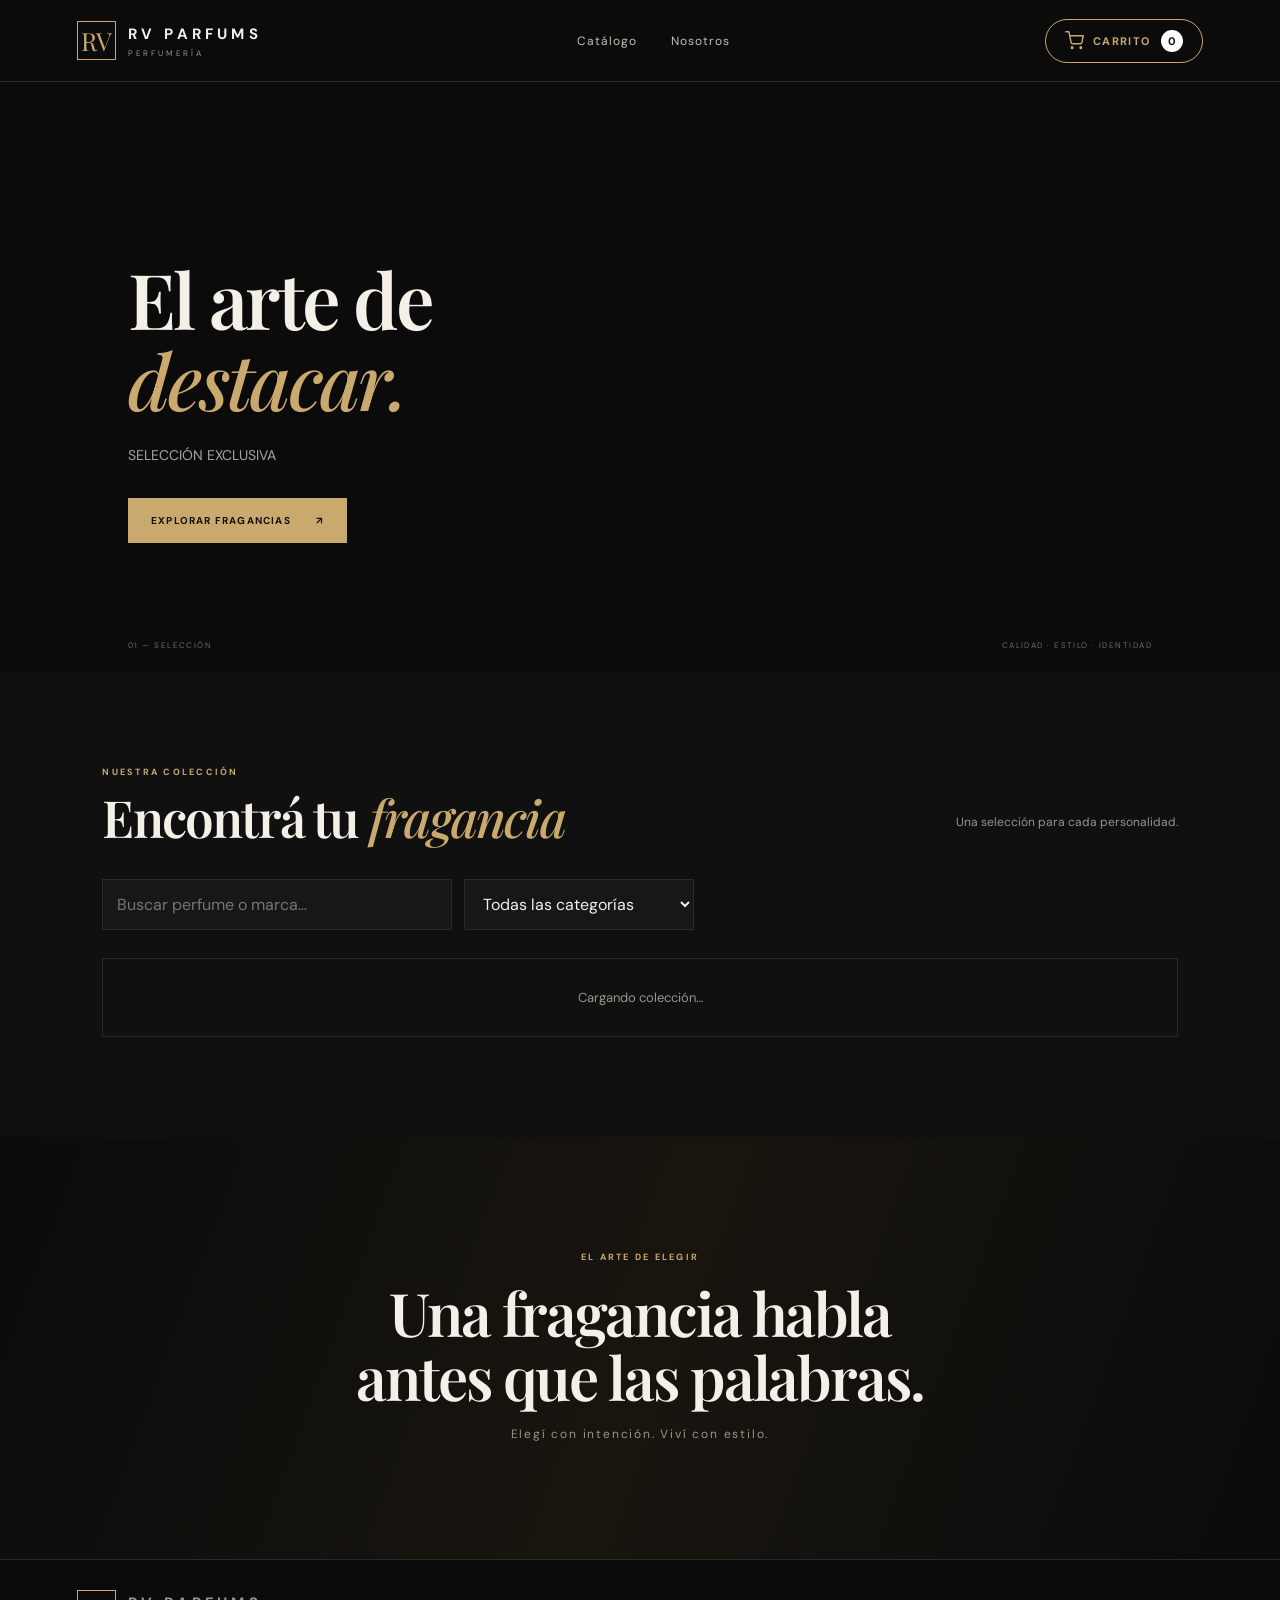
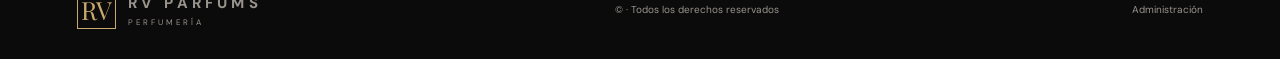
==== index.html @ d64dd85f "Update index.html" ====
<!doctype html>
<html lang="es">
<head>
  <meta charset="utf-8">
  <meta name="viewport" content="width=device-width, initial-scale=1">
  <meta name="theme-color" content="#0b0b0b">
  <meta name="description" content="RV Parfums: selección exclusiva de fragancias.">
  <title>RV Parfums — Perfumería</title>

  <link rel="preconnect" href="https://fonts.googleapis.com">
  <link rel="preconnect" href="https://fonts.gstatic.com" crossorigin>
  <link href="https://fonts.googleapis.com/css2?family=DM+Sans:wght@400;500;600;700&family=Playfair+Display:wght@500;600;700&display=swap" rel="stylesheet">
  <link rel="stylesheet" href="styles.css">

  <script src="https://cdn.jsdelivr.net/npm/@supabase/supabase-js@2"></script>
  <script src="config.js"></script>
  <script defer src="store.js"></script>
</head>

<body>
  <header class="site-header">
    <a class="brand" href="#">
      <span class="brand-mark">RV</span>
      <span><b>RV PARFUMS</b><small>PERFUMERÍA</small></span>
    </a>

    <nav>
      <a href="#catalogo">Catálogo</a>
      <a href="#nosotros">Nosotros</a>
    </nav>

    <button class="cart-trigger" id="open-cart" aria-label="Abrir carrito">
      <svg class="cart-icon" xmlns="http://www.w3.org/2000/svg" width="19" height="19" viewBox="0 0 24 24" fill="none" stroke="currentColor" stroke-width="1.8" stroke-linecap="round" stroke-linejoin="round" aria-hidden="true">
        <circle cx="9" cy="21" r="1"/>
        <circle cx="20" cy="21" r="1"/>
        <path d="M1 1h4l2.68 13.39a2 2 0 0 0 2 1.61h9.72a2 2 0 0 0 2-1.61L23 6H6"/>
      </svg>
      <span>CARRITO</span>
      <span id="cart-count">0</span>
    </button>
  </header>

  <main>
    <section class="hero">
      <div class="hero-copy">
        <h1>El arte de<br><em>destacar.</em></h1>
        <p class="hero-lead">SELECCIÓN EXCLUSIVA</p>
        <a class="button button-gold" href="#catalogo">
          EXPLORAR FRAGANCIAS <span>↗</span>
        </a>
      </div>
      <div class="hero-bottom">
        <span>01 — SELECCIÓN</span>
        <span>CALIDAD · ESTILO · IDENTIDAD</span>
      </div>
    </section>

    <section class="featured-section" id="destacados" hidden>
      <div class="featured-heading">
        <div>
          <p class="eyebrow">LA SELECCIÓN DE RV PARFUMS</p>
          <h2>Más <em>vendidos</em></h2>
        </div>
        <span class="featured-note">FRAGANCIAS DESTACADAS</span>
      </div>

      <div class="featured-carousel">
        <button class="featured-arrow featured-prev" id="featured-prev" type="button" aria-label="Productos anteriores">‹</button>
        <div class="featured-viewport">
          <div class="featured-track" id="featured-track"></div>
        </div>
        <button class="featured-arrow featured-next" id="featured-next" type="button" aria-label="Productos siguientes">›</button>
      </div>
      <div class="featured-dots" id="featured-dots"></div>
    </section>

    <section class="catalog-section" id="catalogo">
      <div class="section-heading">
        <div>
          <p class="eyebrow">NUESTRA COLECCIÓN</p>
          <h2>Encontrá tu <em>fragancia</em></h2>
        </div>
        <p class="muted">Una selección para cada personalidad.</p>
      </div>

      <div class="catalog-tools">
        <input id="search" type="search" placeholder="Buscar perfume o marca…" aria-label="Buscar productos">
        <select id="category-filter" aria-label="Filtrar por categoría">
          <option value="">Todas las categorías</option>
        </select>
      </div>

      <div id="product-grid" class="product-grid">
        <div class="loading">Cargando colección…</div>
      </div>
    </section>

    <section class="manifesto" id="nosotros">
      <p class="eyebrow">EL ARTE DE ELEGIR</p>
      <h2>Una fragancia habla<br>antes que las palabras.</h2>
      <p>Elegí con intención. Viví con estilo.</p>
    </section>
  </main>

  <footer class="footer">
    <a class="brand" href="#">
      <span class="brand-mark">RV</span>
      <span><b>RV PARFUMS</b><small>PERFUMERÍA</small></span>
    </a>
    <span>© <span id="year"></span> · Todos los derechos reservados</span>
    <a href="admin.html">Administración</a>
  </footer>

  <div class="overlay" id="product-overlay" aria-hidden="true"></div>

  <section class="product-modal" id="product-modal" role="dialog" aria-modal="true" aria-labelledby="modal-product-name" aria-hidden="true">
    <button type="button" class="icon-button product-modal-close" id="close-product-modal" aria-label="Cerrar producto">✕</button>

    <div class="product-modal-content">
      <div class="product-modal-image">
        <img id="modal-product-image" src="" alt="">
      </div>

      <div class="product-modal-info">
        <p class="eyebrow" id="modal-product-brand">RV PARFUMS</p>
        <h2 id="modal-product-name">Nombre del producto</h2>
        <p class="product-modal-description" id="modal-product-description"></p>
        <div id="modal-purchase-options"></div>

        <div class="product-modal-price">
          <span>Precio</span>
          <strong id="modal-product-price">Gs. 0</strong>
        </div>

        <div class="product-modal-quantity">
          <span>Cantidad</span>
          <div class="qty">
            <button type="button" id="modal-qty-minus" aria-label="Restar cantidad">−</button>
            <span id="modal-qty">1</span>
            <button type="button" id="modal-qty-plus" aria-label="Aumentar cantidad">+</button>
          </div>
        </div>

        <button type="button" class="button button-gold full" id="modal-add-to-cart">AGREGAR A MI CARRITO</button>
        <p class="form-message" id="modal-product-message"></p>
      </div>
    </div>
  </section>

  <div class="overlay" id="cart-overlay"></div>

  <aside class="cart-panel" id="cart-panel" aria-label="Carrito de compras">
    <div class="cart-head">
      <div>
        <p class="eyebrow">TU SELECCIÓN</p>
        <h3>Mi carrito</h3>
      </div>
      <button class="icon-button" id="close-cart" aria-label="Cerrar">✕</button>
    </div>

    <div id="cart-items" class="cart-items">
      <p class="muted">Tu carrito está vacío.</p>
    </div>

    <div class="cart-total">
      <span>Total</span>
      <strong id="cart-total">Gs. 0</strong>
    </div>

    <form id="checkout-form" class="checkout-form">
      <input name="customer" type="text" placeholder="Nombre completo" autocomplete="name" required>
      <textarea name="message" placeholder="Mensaje adicional (opcional)" rows="3"></textarea>
      <button class="button button-gold full" type="submit">FINALIZAR POR WHATSAPP ↗</button>
      <small class="muted">Completá tu nombre y enviá tu pedido por WhatsApp.</small>
    </form>
  </aside>

  <div class="toast" id="toast"></div>
</body>
</html>
---- styles.css ----
:root{--bg:#0b0b0b;--panel:#141414;--panel2:#1b1b1b;--gold:#c9a96e;--gold2:#e2c995;--text:#f4f0e8;--muted:#99958d;--line:#2b2925;--red:#c46a62}
*{box-sizing:border-box}
html{scroll-behavior:smooth}
body{margin:0;background:var(--bg);color:var(--text);font-family:"DM Sans",sans-serif}
a{color:inherit;text-decoration:none}
button,input,textarea,select{font:inherit}
button{cursor:pointer}

.site-header{height:82px;padding:0 clamp(20px,6vw,88px);display:flex;align-items:center;justify-content:space-between;border-bottom:1px solid var(--line);background:#0b0b0b;position:sticky;top:0;z-index:5}
.brand{display:flex;align-items:center;gap:12px}
.brand-mark{width:39px;height:39px;border:1px solid var(--gold);color:var(--gold);display:grid;place-items:center;font-family:"Playfair Display";font-size:25px}
.brand b{display:block;letter-spacing:.28em;font-size:15px}
.brand small{display:block;color:var(--muted);font-size:8px;letter-spacing:.35em;margin-top:4px}
.site-header nav{display:flex;gap:34px;color:#c5c0b6;font-size:12px;letter-spacing:.08em}
.site-header nav a:hover,.footer a:hover{color:var(--gold)}

/* CARRITO DORADO */
.cart-trigger{
  display:inline-flex;
  align-items:center;
  justify-content:center;
  gap:9px;
  border:1px solid var(--gold);
  background:transparent;
  color:var(--gold);
  padding:11px 15px;
  font-size:11px;
  font-weight:700;
  letter-spacing:.1em;
  transition:all .25s ease;
  white-space:nowrap;
}
.cart-trigger .cart-icon{
  color:var(--gold);
  flex-shrink:0;
}
.cart-trigger span{
  color:inherit;
  margin-left:0;
}
.cart-trigger #cart-count{
  background:var(--gold);
  color:#0b0b0b;
  border-radius:50%;
  min-width:21px;
  height:21px;
  display:inline-flex;
  align-items:center;
  justify-content:center;
  font-size:10px;
  font-weight:700;
  letter-spacing:0;
}
.cart-trigger:hover{
  background:var(--gold);
  color:#0b0b0b;
}
.cart-trigger:hover .cart-icon{
  color:#0b0b0b;
}
.cart-trigger:hover #cart-count{
  background:#0b0b0b;
  color:var(--gold);
}

.hero{min-height:590px;padding:70px clamp(20px,10vw,150px) 45px;display:grid;grid-template-columns:1fr 1fr;align-items:center;position:relative;overflow:hidden}
.hero-copy{z-index:1}
.eyebrow{font-size:9px;letter-spacing:.25em;color:var(--gold);font-weight:700}
.hero h1,.section-heading h2,.manifesto h2,.admin-title h1,.login-card h1{font:600 clamp(46px,6vw,78px)/1.06 "Playfair Display",serif;letter-spacing:-.035em;margin:22px 0}
.hero h1 em,.section-heading h2 em,.admin-title h1 em,.login-card h1 em{color:var(--gold);font-weight:500}
.hero-lead{color:#aaa69e;max-width:360px;line-height:1.8;font-size:14px;margin-bottom:30px}
.button{display:inline-flex;justify-content:center;align-items:center;gap:25px;padding:15px 22px;border:1px solid var(--gold);font-size:10px;font-weight:700;letter-spacing:.12em;transition:.2s}
.button-gold{background:var(--gold);color:#14110b}
.button-gold:hover{background:var(--gold2)}
.button-outline{background:transparent;color:var(--text);border-color:var(--line)}
.button-outline:hover{border-color:var(--gold)}
.hero-art{height:410px;position:relative;display:flex;align-items:center;justify-content:center}
.hero-art img{width:min(78%,390px);height:370px;object-fit:cover;filter:brightness(.75);position:relative;z-index:1}
.hero-orbit{position:absolute;width:390px;height:390px;border:1px solid #6b5737;border-radius:50%;opacity:.45}
.hero-caption{position:absolute;bottom:0;right:0;color:var(--muted);font-size:8px;letter-spacing:.2em}
.hero-bottom{position:absolute;bottom:22px;left:clamp(20px,10vw,150px);right:clamp(20px,10vw,150px);display:flex;justify-content:space-between;color:#6f6b64;font-size:8px;letter-spacing:.18em}

.catalog-section{padding:85px clamp(20px,8vw,115px) 100px;background:#101010}
.section-heading{display:flex;justify-content:space-between;align-items:end;margin-bottom:35px}
.section-heading h2{font-size:clamp(36px,4vw,52px);margin:12px 0 0}
.muted{color:var(--muted);font-size:12px;line-height:1.7}
.catalog-tools{display:flex;gap:12px;margin-bottom:28px}
.catalog-tools input{max-width:350px}
.catalog-tools select{max-width:230px}
.catalog-tools input,.catalog-tools select,.checkout-form input,.checkout-form textarea,.login-card input,.admin-card input:not([type=checkbox]),.admin-card textarea,.admin-card select{background:#171717;border:1px solid var(--line);color:var(--text);padding:13px 14px;outline:none;width:100%;border-radius:0}
.catalog-tools input:focus,.catalog-tools select:focus,input:focus,textarea:focus{border-color:var(--gold)}

.product-grid{display:grid;grid-template-columns:repeat(4,minmax(0,1fr));gap:20px}
.product-card{background:#151515;border:1px solid #24221e;transition:transform .25s,border-color .25s}
.product-card:hover{transform:translateY(-4px);border-color:#6e5938}
.product-image{height:255px;background:#1b1b1b;position:relative;overflow:hidden}
.product-image img{width:100%;height:100%;object-fit:cover;transition:transform .4s;filter:brightness(.82)}
.product-card:hover .product-image img{transform:scale(1.04)}
.sold-out{position:absolute;top:14px;left:14px;background:#0b0b0b;padding:7px 10px;font-size:8px;letter-spacing:.15em;color:var(--gold)}
.product-info{padding:18px}
.product-brand{font-size:8px;letter-spacing:.2em;color:var(--gold);text-transform:uppercase;margin:0 0 8px}
.product-info h3{font:500 20px "Playfair Display";margin:0 0 8px}
.product-desc{font-size:10px;color:var(--muted);line-height:1.6;min-height:32px}
.product-bottom{display:flex;align-items:center;justify-content:space-between;gap:8px;margin-top:18px}
.product-bottom strong{font-size:13px}
.add-button{background:transparent;color:var(--gold);border:1px solid #5b4b32;padding:9px 10px;font-size:8px;letter-spacing:.08em}
.add-button:disabled{opacity:.35;cursor:not-allowed}

.manifesto{text-align:center;padding:105px 20px;background:linear-gradient(110deg,#0b0b0b,#18150f,#0b0b0b)}
.manifesto h2{font-size:clamp(38px,5vw,60px);margin:18px 0}
.manifesto>p:last-child{color:var(--muted);font-size:12px;letter-spacing:.15em}
.footer{min-height:100px;padding:25px clamp(20px,6vw,88px);display:flex;align-items:center;justify-content:space-between;border-top:1px solid var(--line);color:var(--muted);font-size:10px}

.overlay{position:fixed;inset:0;background:#000a;z-index:8;opacity:0;pointer-events:none;transition:.25s}
.overlay.show{opacity:1;pointer-events:auto}
.cart-panel{position:fixed;z-index:9;right:0;top:0;height:100dvh;width:min(440px,100%);background:#111;transform:translateX(102%);transition:.3s;padding:25px;display:flex;flex-direction:column;border-left:1px solid var(--line)}
.cart-panel.open{transform:translateX(0)}
.cart-head{display:flex;justify-content:space-between;align-items:center;border-bottom:1px solid var(--line);padding-bottom:18px}
.cart-head h3{font:28px "Playfair Display";margin:5px 0}
.icon-button{background:none;border:0;color:var(--text);font-size:20px}
.cart-items{overflow:auto;flex:1;padding:15px 0}
.cart-line{display:grid;grid-template-columns:1fr auto auto;align-items:center;gap:12px;border-bottom:1px solid var(--line);padding:14px 0;font-size:11px}
.cart-line small{display:block;color:var(--muted);margin-top:5px}
.qty{display:flex;align-items:center;gap:9px}
.qty button{background:#222;border:1px solid var(--line);color:var(--gold);width:25px;height:25px}
.cart-total{display:flex;justify-content:space-between;border-top:1px solid var(--line);padding:18px 0;font-size:13px}
.cart-total strong{color:var(--gold)}
.checkout-form{display:grid;gap:9px}
.checkout-form input,.checkout-form textarea{font-size:11px}
.checkout-form textarea{min-height:55px;resize:vertical}
.full{width:100%}
.checkout-form small{font-size:9px}
.toast{position:fixed;bottom:22px;left:50%;transform:translate(-50%,20px);background:var(--gold);color:#15120d;padding:12px 18px;font-size:11px;opacity:0;pointer-events:none;transition:.25s;z-index:20}
.toast.show{opacity:1;transform:translate(-50%,0)}
.notice,.loading{grid-column:1/-1;padding:30px;border:1px solid var(--line);color:var(--muted);font-size:13px;text-align:center}

.admin-wrap{max-width:1250px;margin:auto;padding:55px 24px 100px}
.login-card{max-width:420px;margin:65px auto;padding:35px;border:1px solid var(--line);background:var(--panel)}
.login-card h1,.admin-title h1{font-size:42px;margin:12px 0}
.login-card form{display:grid;gap:12px;margin-top:25px}
.login-card input{margin-bottom:4px}
.admin-title{display:flex;justify-content:space-between;align-items:center;margin-bottom:28px}
.stats-grid{display:grid;grid-template-columns:repeat(3,1fr);gap:14px;margin-bottom:20px}
.stat-card,.admin-card{background:var(--panel);border:1px solid var(--line);padding:22px}
.stat-card span{display:block;color:var(--muted);font-size:11px}
.stat-card strong{display:block;font:34px "Playfair Display";color:var(--gold);margin-top:9px}
.admin-columns{display:grid;grid-template-columns:minmax(290px,380px) 1fr;gap:18px;align-items:start}
.admin-card{min-width:0}
.card-title{display:flex;justify-content:space-between;align-items:center;border-bottom:1px solid var(--line);padding-bottom:14px;margin-bottom:18px}
.card-title h2{font:24px "Playfair Display";margin:0}
.admin-card form{display:grid;gap:13px}
.admin-card label{display:grid;gap:7px;color:#c7c1b5;font-size:10px;letter-spacing:.05em}
.admin-card input,.admin-card textarea{font-size:12px}
.admin-card textarea{min-height:72px;resize:vertical}
.form-row{display:grid;grid-template-columns:1fr 1fr;gap:10px}
.check-label{display:flex!important;align-items:center;grid-template-columns:auto 1fr!important}
.check-label input{width:auto!important}
.form-message{font-size:11px;color:var(--gold);min-height:15px}
.table-wrap{overflow:auto}
table{width:100%;border-collapse:collapse;font-size:11px;text-align:left}
th{font-size:9px;color:var(--gold);letter-spacing:.12em;font-weight:600}
td,th{padding:12px 10px;border-bottom:1px solid var(--line);vertical-align:middle}
td small{display:block;color:var(--muted);margin-top:4px}
.stock-input{width:65px!important;padding:7px!important}
.text-button{background:none;border:0;color:var(--gold);font-size:10px;padding:5px}
.text-button.danger{color:var(--red)}
.status{font-size:9px;color:var(--muted);border:1px solid var(--line);padding:5px 7px;white-space:nowrap}
.status.active{color:var(--gold);border-color:#6b5737}
.orders-card{margin-top:18px}
.orders-card select{background:#171717;color:var(--text);border:1px solid var(--line);padding:7px;font-size:10px}
.admin-body .site-header>a:last-child{font-size:11px;color:var(--gold)}
[hidden]{display:none!important}

/* TARJETAS DEL CATÁLOGO */
.product-card{cursor:pointer;overflow:hidden}
.product-card-image{height:255px;background:#1b1b1b;position:relative;overflow:hidden}
.product-card-image img{width:100%;height:100%;object-fit:cover;transition:transform .4s;filter:brightness(.85)}
.product-card:hover .product-card-image img{transform:scale(1.05)}
.product-card-info{padding:18px}
.product-card-info h3{font:500 20px "Playfair Display",serif;margin:0 0 9px}
.product-card-info .product-description{color:var(--muted);font-size:11px;line-height:1.6;min-height:32px}
.product-card-info .product-price{display:block;color:var(--gold);font-size:14px;margin-top:16px}
.product-view-link{display:block;color:var(--gold2);font-size:9px;letter-spacing:.12em;margin-top:14px;text-transform:uppercase}
.stock-badge{position:absolute;top:12px;left:12px;background:#0b0b0b;border:1px solid var(--gold);color:var(--gold);padding:7px 10px;font-size:9px;letter-spacing:.12em;text-transform:uppercase}

/* VENTANA EMERGENTE */
.product-modal{position:fixed;z-index:10;top:50%;left:50%;width:min(900px,calc(100% - 36px));max-height:88dvh;overflow-y:auto;background:#121212;border:1px solid #51432d;padding:35px;opacity:0;visibility:hidden;pointer-events:none;transform:translate(-50%,-46%);transition:opacity .25s,transform .25s,visibility .25s}
.product-modal.open{opacity:1;visibility:visible;pointer-events:auto;transform:translate(-50%,-50%)}
.product-modal-close{position:absolute;top:15px;right:18px;z-index:2;color:var(--gold);font-size:25px;width:35px;height:35px}
.product-modal-content{display:grid;grid-template-columns:1fr 1fr;gap:38px;align-items:center}
.product-modal-image{background:#1b1b1b;min-height:390px;display:flex;align-items:center;justify-content:center;overflow:hidden}
.product-modal-image img{width:100%;height:390px;object-fit:contain;display:block}
.product-modal-info{padding:15px 0}
.product-modal-info h2{font:500 clamp(28px,4vw,40px)/1.15 "Playfair Display",serif;margin:12px 0;color:var(--text)}
.product-modal-description{color:var(--muted);font-size:12px;line-height:1.8;margin:15px 0 25px}

/* OPCIONES DE 5 ML Y 10 ML */
.modal-options-title{color:var(--gold);font-size:9px;font-weight:700;letter-spacing:.18em;margin:0 0 12px}
.modal-size-options{display:grid;grid-template-columns:1fr 1fr;gap:10px}
.modal-size-option{background:#191919;color:var(--text);border:1px solid #39342b;padding:14px 12px;display:flex;flex-direction:column;align-items:flex-start;gap:8px;transition:.2s}
.modal-size-option span{font-size:12px}
.modal-size-option strong{color:var(--gold);font-size:13px}
.modal-size-option:hover,.modal-size-option.selected{border-color:var(--gold);background:#242017}

/* PRECIO Y CANTIDAD */
.product-modal-price{display:flex;justify-content:space-between;align-items:center;border-top:1px solid var(--line);border-bottom:1px solid var(--line);padding:17px 0;margin:22px 0}
.product-modal-price span{color:var(--muted);font-size:11px}
.product-modal-price strong{color:var(--gold);font:24px "Playfair Display",serif}
.product-modal-quantity{display:flex;justify-content:space-between;align-items:center;margin-bottom:22px}
.product-modal-quantity>span{color:var(--muted);font-size:11px}
.product-modal-quantity .qty{gap:15px}
.product-modal-quantity .qty button{width:32px;height:32px;font-size:16px}
.product-modal-quantity .qty span{min-width:15px;text-align:center;font-size:13px}
.product-modal-info .button:disabled{opacity:.4;cursor:not-allowed}
.product-modal-info .form-message{color:var(--gold);font-size:11px;margin-top:12px;min-height:15px}

/* ELEMENTOS DEL CARRITO */
.cart-item{display:grid;grid-template-columns:1fr auto;gap:12px;border-bottom:1px solid var(--line);padding:16px 0;font-size:11px}
.cart-item-info{display:flex;flex-direction:column;gap:6px}
.cart-item-info strong:first-child{color:var(--text);font-size:12px}
.cart-item-info span{color:var(--muted);font-size:10px}
.cart-item-info strong:last-child{color:var(--gold)}
.cart-item .qty{align-self:center}
.cart-remove{grid-column:1/-1;justify-self:start;background:none;border:0;color:var(--red);font-size:10px;padding:4px 0}

body.modal-open{overflow:hidden}

/* ADAPTACIÓN PARA TABLET */
@media(max-width:950px){
  .product-grid{grid-template-columns:repeat(3,1fr)}
  .admin-columns{grid-template-columns:1fr}
  .hero{padding-left:7vw;padding-right:7vw}
  .hero-bottom{left:7vw;right:7vw}
}

/* ADAPTACIÓN PARA MÓVILES */
@media(max-width:650px){
  .site-header{height:68px;padding:0 12px}
  .site-header nav{display:none}
  .cart-trigger{padding:9px 10px;gap:6px;font-size:10px}
  .cart-trigger .cart-icon{width:17px;height:17px}
  .cart-trigger #cart-count{min-width:19px;height:19px;font-size:9px}

  .hero{display:block;padding:65px 24px 65px;min-height:0}
  .hero h1{font-size:58px}
  .hero-art{height:290px;margin-top:28px}
  .hero-art img{height:260px;width:72%}
  .hero-orbit{width:270px;height:270px}
  .hero-bottom{display:none}

  .catalog-section{padding:65px 18px}
  .section-heading{display:block}
  .section-heading>.muted{margin-top:10px}
  .catalog-tools{flex-direction:column}
  .catalog-tools input,.catalog-tools select{max-width:none}
  .product-grid{grid-template-columns:repeat(2,minmax(0,1fr));gap:10px}
  .product-image{height:190px}
  .product-info{padding:12px}
  .product-info h3{font-size:17px}
  .product-bottom{align-items:flex-start;flex-direction:column}
  .add-button{width:100%}

  .footer{flex-wrap:wrap;gap:18px}
  .stats-grid{grid-template-columns:1fr 1fr}
  .stats-grid .stat-card:last-child{grid-column:1/-1}
  .admin-wrap{padding:30px 14px 70px}
  .admin-title{align-items:flex-start;gap:12px;flex-direction:column}
  .login-card{margin:30px auto;padding:24px}
  .stat-card,.admin-card{padding:15px}
  .card-title h2{font-size:20px}

  .product-card-image{height:190px}
  .product-card-info{padding:12px}
  .product-card-info h3{font-size:17px}
  .product-card-info .product-description{font-size:10px}

  .product-modal{width:calc(100% - 22px);max-height:91dvh;padding:22px 17px}
  .product-modal-content{grid-template-columns:1fr;gap:18px}
  .product-modal-image{min-height:220px;max-height:260px}
  .product-modal-image img{height:250px}
  .product-modal-info{padding:0 2px 8px}
  .product-modal-info h2{font-size:29px;padding-right:20px}
  .product-modal-description{margin:10px 0 20px}
  .product-modal-price{margin:17px 0}
  .product-modal-price strong{font-size:21px}
  .product-modal-close{top:9px;right:9px}
  .modal-size-option{padding:12px 10px}
}

/* ==========================================
   RV PARFUMS - CARRITO OVALADO Y CONTADOR BLANCO
========================================== */

.cart-trigger {
  display: inline-flex;
  align-items: center;
  justify-content: center;
  gap: 9px;

  padding: 10px 19px;
  border: 1px solid var(--gold);
  border-radius: 50px;

  background: transparent;
  color: var(--gold);

  font-size: 11px;
  font-weight: 700;
  letter-spacing: .12em;

  transition: all .25s ease;
}

.cart-trigger .cart-icon {
  width: 19px;
  height: 19px;
  color: var(--gold);
  flex-shrink: 0;
}

/* CÍRCULO BLANCO DE CANTIDAD */
.cart-trigger #cart-count {
  display: inline-flex;
  align-items: center;
  justify-content: center;

  width: 22px;
  height: 22px;
  min-width: 22px;

  margin-left: 2px;

  border-radius: 50%;
  background: #ffffff;
  color: #111111;

  font-size: 11px;
  font-weight: 700;
  letter-spacing: 0;

  border: none;
}

/* EFECTO AL PASAR EL DEDO O RATÓN */
.cart-trigger:hover {
  background: var(--gold);
  color: #0b0b0b;
}

.cart-trigger:hover .cart-icon {
  color: #0b0b0b;
}

.cart-trigger:hover #cart-count {
  background: #ffffff;
  color: #111111;
}

/* AJUSTE PARA TELÉFONOS */
@media (max-width: 650px) {
  .cart-trigger {
    padding: 8px 13px;
    gap: 7px;
    border-radius: 50px;
  }

  .cart-trigger .cart-icon {
    width: 17px;
    height: 17px;
  }

  .cart-trigger #cart-count {
    width: 21px;
    height: 21px;
    min-width: 21px;
    font-size: 10px;
  }
}
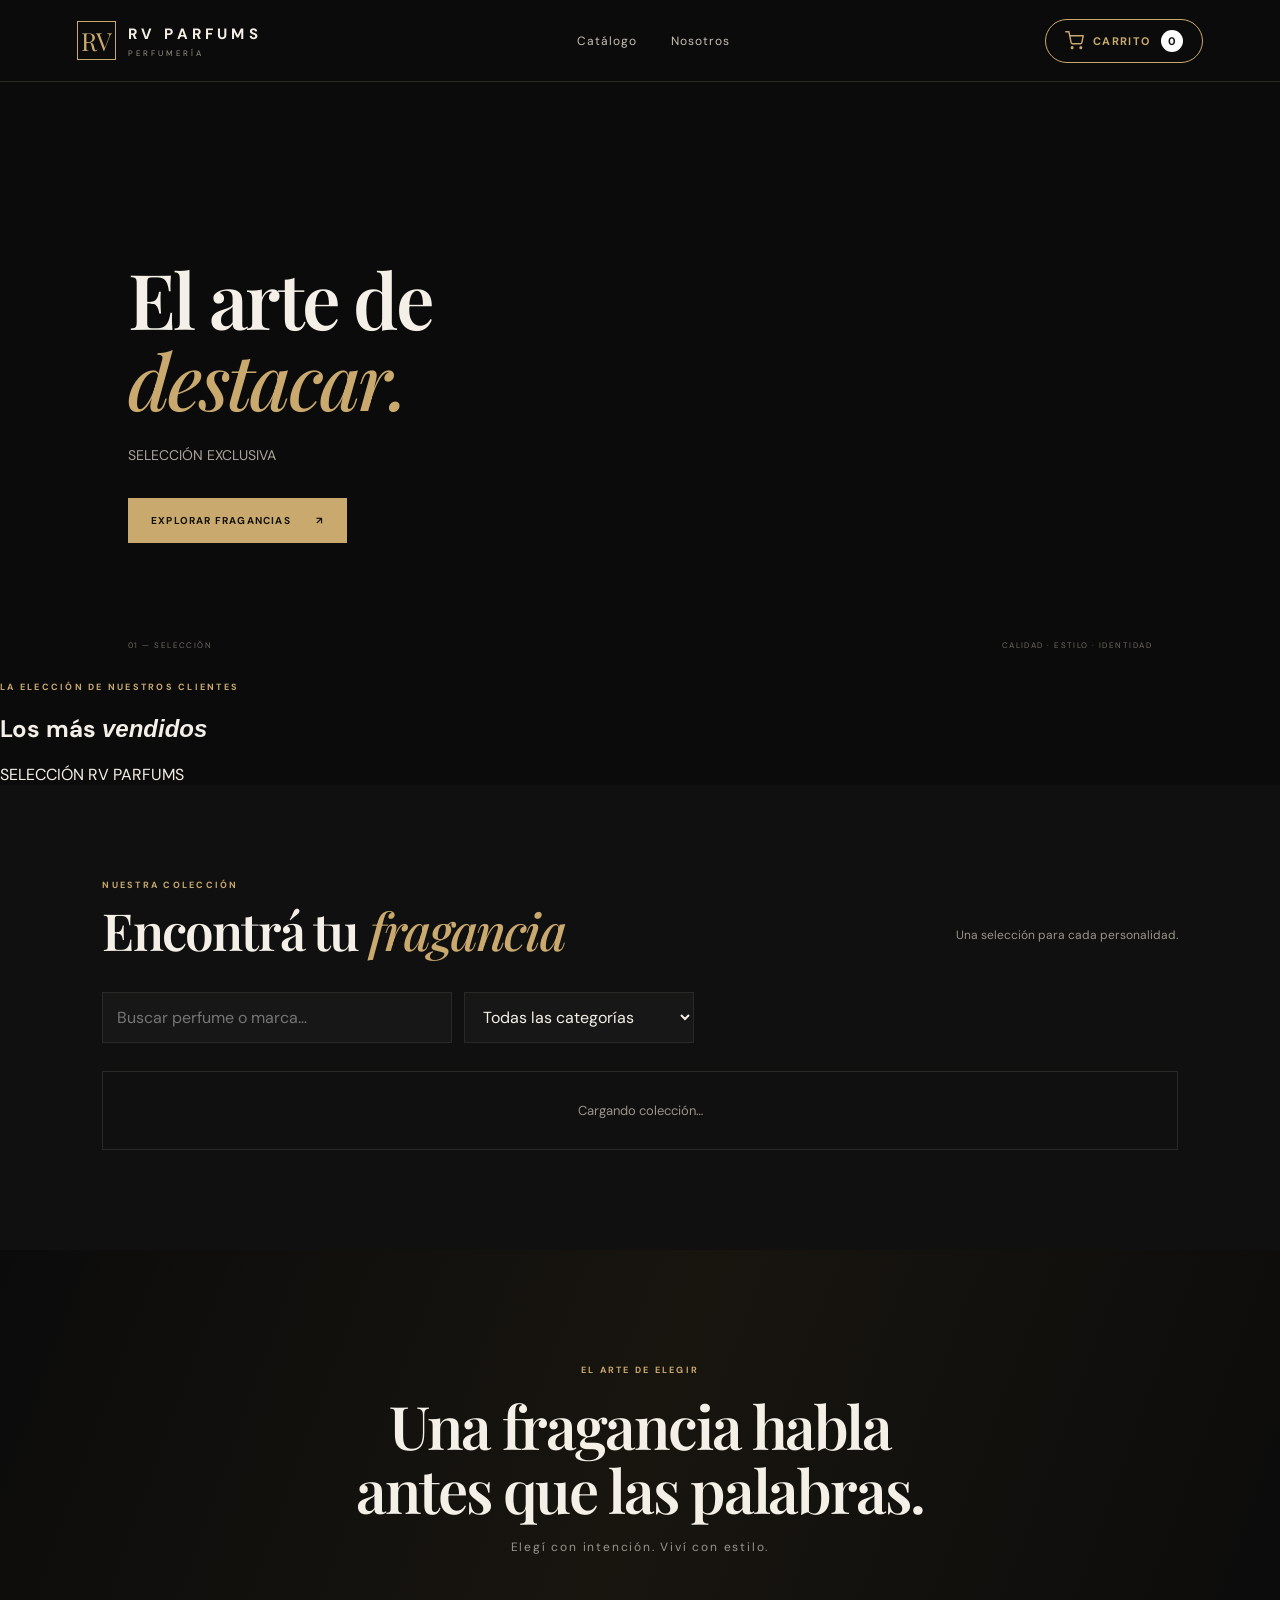
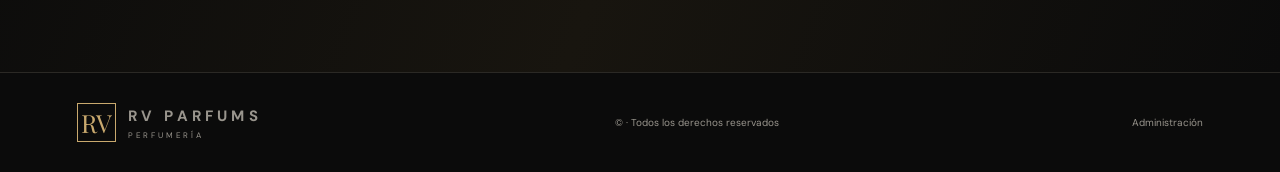
==== commit 61a4dc44: "Update index.html" ====
--- a/index.html
+++ b/index.html
@@ -7,29 +7,24 @@
   <meta name="theme-color" content="#0b0b0b">
   <meta name="description" content="RV Parfums: selección exclusiva de fragancias.">
   <title>RV Parfums — Perfumería</title>
-
   <link rel="preconnect" href="https://fonts.googleapis.com">
   <link rel="preconnect" href="https://fonts.gstatic.com" crossorigin>
   <link href="https://fonts.googleapis.com/css2?family=DM+Sans:wght@400;500;600;700&family=Playfair+Display:wght@500;600;700&display=swap" rel="stylesheet">
   <link rel="stylesheet" href="styles.css">
-
   <script src="https://cdn.jsdelivr.net/npm/@supabase/supabase-js@2"></script>
   <script src="config.js"></script>
   <script defer src="store.js"></script>
 </head>
-
 <body>
   <header class="site-header">
     <a class="brand" href="#">
       <span class="brand-mark">RV</span>
       <span><b>RV PARFUMS</b><small>PERFUMERÍA</small></span>
     </a>
-
     <nav>
       <a href="#catalogo">Catálogo</a>
       <a href="#nosotros">Nosotros</a>
     </nav>
-
     <button class="cart-trigger" id="open-cart" aria-label="Abrir carrito">
       <svg class="cart-icon" xmlns="http://www.w3.org/2000/svg" width="19" height="19" viewBox="0 0 24 24" fill="none" stroke="currentColor" stroke-width="1.8" stroke-linecap="round" stroke-linejoin="round" aria-hidden="true">
         <circle cx="9" cy="21" r="1"/>
@@ -56,21 +51,67 @@
       </div>
     </section>
 
+    <!-- NUEVA SECCIÓN: LOS MÁS VENDIDOS -->
+    <section class="bestsellers-section" id="los-mas-vendidos">
+
+      <div class="bestsellers-heading">
+        <div>
+          <p class="eyebrow">LA ELECCIÓN DE NUESTROS CLIENTES</p>
+          <h2>Los más <em>vendidos</em></h2>
+        </div>
+
+        <span class="bestsellers-note">SELECCIÓN RV PARFUMS</span>
+      </div>
+
+      <div class="bestsellers-carousel">
+
+        <div
+          class="bestsellers-viewport"
+          id="bestsellers-viewport"
+        >
+          <div
+            class="bestsellers-track"
+            id="bestsellers-track"
+          >
+
+            <!-- Los seis espacios serán cargados desde Supabase -->
+
+            <div class="bestseller-card is-empty"></div>
+            <div class="bestseller-card is-empty"></div>
+            <div class="bestseller-card is-empty"></div>
+            <div class="bestseller-card is-empty"></div>
+            <div class="bestseller-card is-empty"></div>
+            <div class="bestseller-card is-empty"></div>
+
+          </div>
+        </div>
+
+      </div>
+
+      <div
+        class="bestsellers-dots"
+        id="bestsellers-dots"
+        aria-hidden="true"
+      ></div>
+
+    </section>
+    <!-- FIN DE LOS MÁS VENDIDOS -->
+
     <section class="featured-section" id="destacados" hidden>
       <div class="featured-heading">
         <div>
           <p class="eyebrow">LA SELECCIÓN DE RV PARFUMS</p>
-          <h2>Más <em>vendidos</em></h2>
-        </div>
-        <span class="featured-note">FRAGANCIAS DESTACADAS</span>
+          <h2>Nuestras <em>destacadas</em></h2>
+        </div>
+        <span class="featured-note">SELECCIÓN EXCLUSIVA</span>
       </div>
 
       <div class="featured-carousel">
-        <button class="featured-arrow featured-prev" id="featured-prev" type="button" aria-label="Productos anteriores">‹</button>
-        <div class="featured-viewport">
+        <button class="featured-arrow" id="featured-prev" type="button" aria-label="Productos anteriores">‹</button>
+        <div class="featured-viewport" id="featured-viewport">
           <div class="featured-track" id="featured-track"></div>
         </div>
-        <button class="featured-arrow featured-next" id="featured-next" type="button" aria-label="Productos siguientes">›</button>
+        <button class="featured-arrow" id="featured-next" type="button" aria-label="Productos siguientes">›</button>
       </div>
       <div class="featured-dots" id="featured-dots"></div>
     </section>
@@ -116,23 +157,19 @@
 
   <section class="product-modal" id="product-modal" role="dialog" aria-modal="true" aria-labelledby="modal-product-name" aria-hidden="true">
     <button type="button" class="icon-button product-modal-close" id="close-product-modal" aria-label="Cerrar producto">✕</button>
-
     <div class="product-modal-content">
       <div class="product-modal-image">
         <img id="modal-product-image" src="" alt="">
       </div>
-
       <div class="product-modal-info">
         <p class="eyebrow" id="modal-product-brand">RV PARFUMS</p>
         <h2 id="modal-product-name">Nombre del producto</h2>
         <p class="product-modal-description" id="modal-product-description"></p>
         <div id="modal-purchase-options"></div>
-
         <div class="product-modal-price">
           <span>Precio</span>
           <strong id="modal-product-price">Gs. 0</strong>
         </div>
-
         <div class="product-modal-quantity">
           <span>Cantidad</span>
           <div class="qty">
@@ -141,7 +178,6 @@
             <button type="button" id="modal-qty-plus" aria-label="Aumentar cantidad">+</button>
           </div>
         </div>
-
         <button type="button" class="button button-gold full" id="modal-add-to-cart">AGREGAR A MI CARRITO</button>
         <p class="form-message" id="modal-product-message"></p>
       </div>
--- a/styles.css
+++ b/styles.css
@@ -1,4 +1,3 @@
-
 :root{--bg:#0b0b0b;--panel:#141414;--panel2:#1b1b1b;--gold:#c9a96e;--gold2:#e2c995;--text:#f4f0e8;--muted:#99958d;--line:#2b2925;--red:#c46a62}
 *{box-sizing:border-box}
 html{scroll-behavior:smooth}
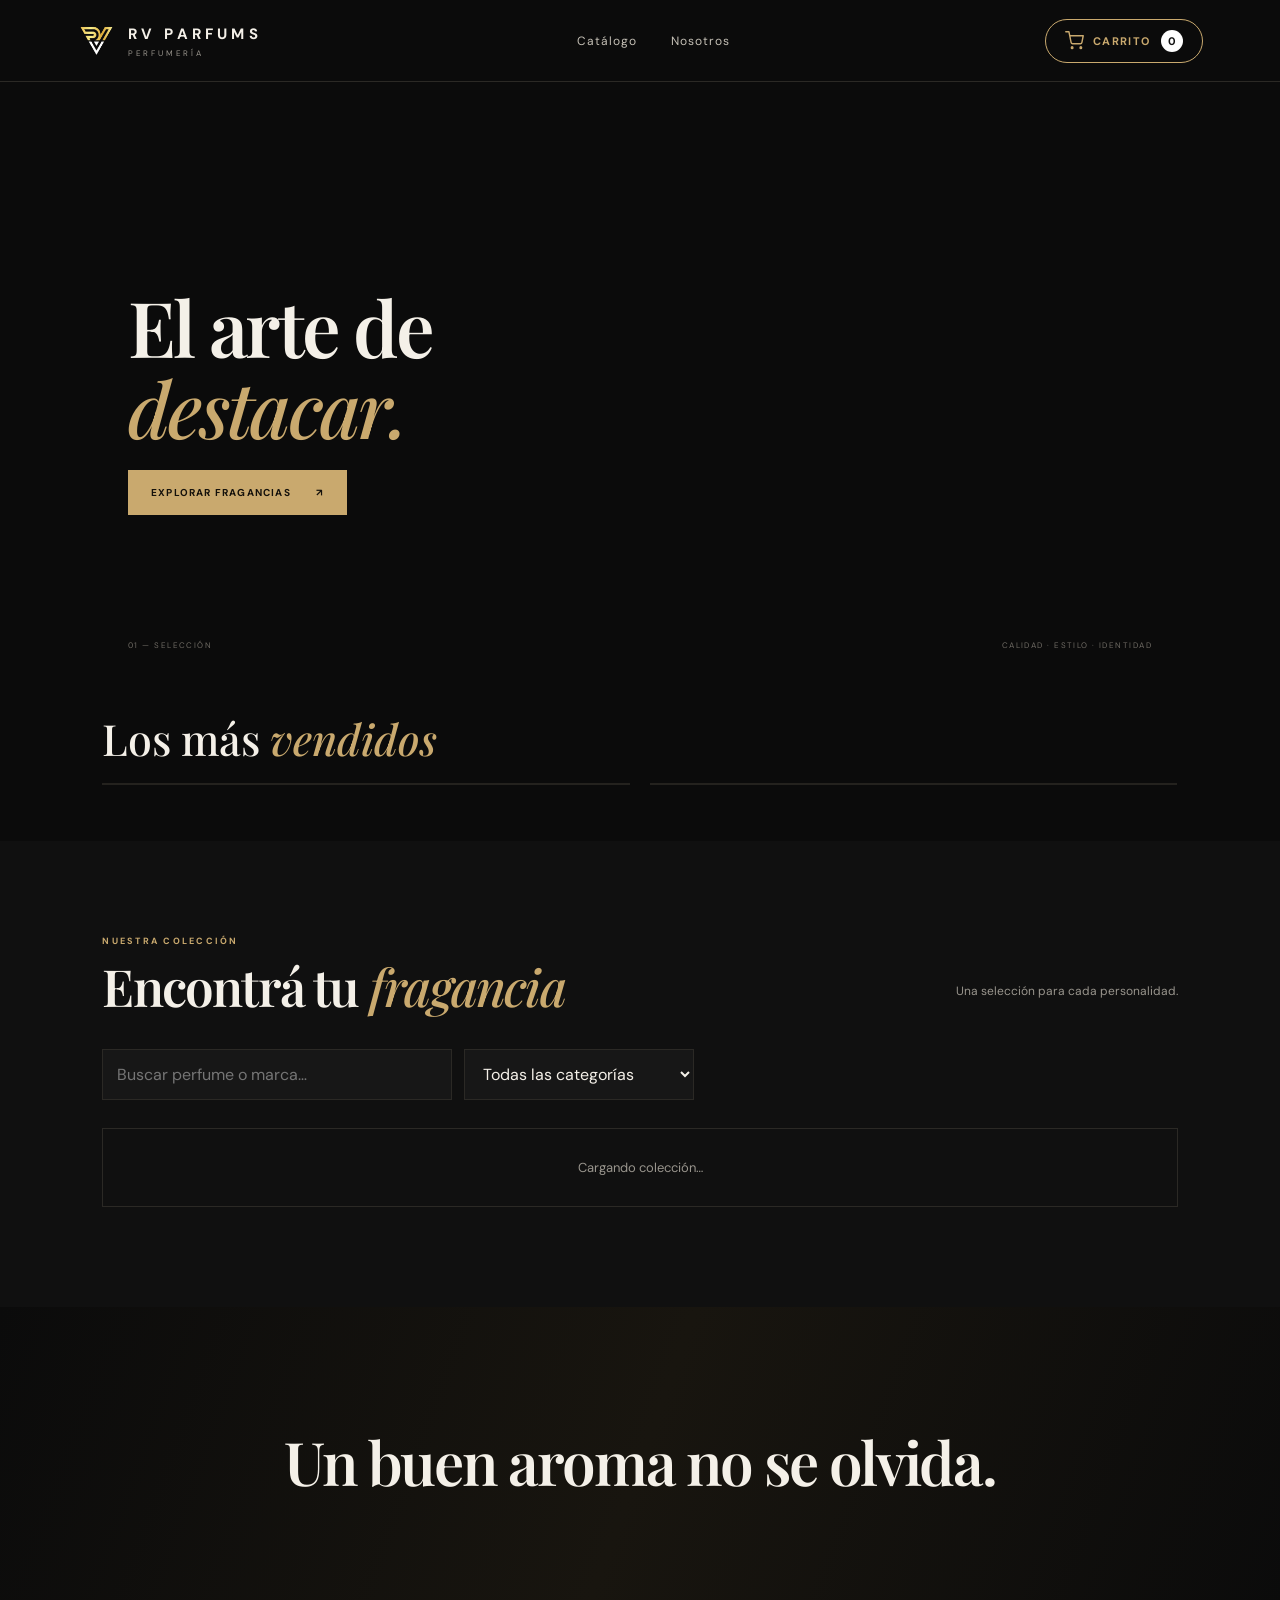
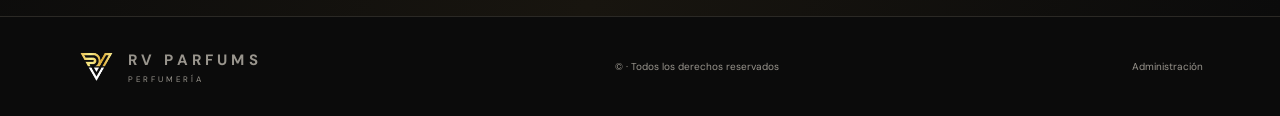
==== commit 2a658efd: "Update index.html" ====
--- a/index.html
+++ b/index.html
@@ -40,7 +40,6 @@
     <section class="hero">
       <div class="hero-copy">
         <h1>El arte de<br><em>destacar.</em></h1>
-        <p class="hero-lead">SELECCIÓN EXCLUSIVA</p>
         <a class="button button-gold" href="#catalogo">
           EXPLORAR FRAGANCIAS <span>↗</span>
         </a>
@@ -51,20 +50,16 @@
       </div>
     </section>
 
-    <!-- NUEVA SECCIÓN: LOS MÁS VENDIDOS -->
+    <!-- SECCIÓN LOS MÁS VENDIDOS -->
     <section class="bestsellers-section" id="los-mas-vendidos">
 
       <div class="bestsellers-heading">
         <div>
-          <p class="eyebrow">LA ELECCIÓN DE NUESTROS CLIENTES</p>
           <h2>Los más <em>vendidos</em></h2>
         </div>
-
-        <span class="bestsellers-note">SELECCIÓN RV PARFUMS</span>
       </div>
 
       <div class="bestsellers-carousel">
-
         <div
           class="bestsellers-viewport"
           id="bestsellers-viewport"
@@ -73,19 +68,15 @@
             class="bestsellers-track"
             id="bestsellers-track"
           >
-
             <!-- Los seis espacios serán cargados desde Supabase -->
-
-            <div class="bestseller-card is-empty"></div>
-            <div class="bestseller-card is-empty"></div>
-            <div class="bestseller-card is-empty"></div>
-            <div class="bestseller-card is-empty"></div>
-            <div class="bestseller-card is-empty"></div>
-            <div class="bestseller-card is-empty"></div>
-
+            <div class="bestseller-card is-empty"></div>
+            <div class="bestseller-card is-empty"></div>
+            <div class="bestseller-card is-empty"></div>
+            <div class="bestseller-card is-empty"></div>
+            <div class="bestseller-card is-empty"></div>
+            <div class="bestseller-card is-empty"></div>
           </div>
         </div>
-
       </div>
 
       <div
@@ -138,9 +129,7 @@
     </section>
 
     <section class="manifesto" id="nosotros">
-      <p class="eyebrow">EL ARTE DE ELEGIR</p>
-      <h2>Una fragancia habla<br>antes que las palabras.</h2>
-      <p>Elegí con intención. Viví con estilo.</p>
+      <h2>Un buen aroma no se olvida.</h2>
     </section>
   </main>
 
--- a/styles.css
+++ b/styles.css
@@ -1,378 +1,1171 @@
-:root{--bg:#0b0b0b;--panel:#141414;--panel2:#1b1b1b;--gold:#c9a96e;--gold2:#e2c995;--text:#f4f0e8;--muted:#99958d;--line:#2b2925;--red:#c46a62}
-*{box-sizing:border-box}
-html{scroll-behavior:smooth}
-body{margin:0;background:var(--bg);color:var(--text);font-family:"DM Sans",sans-serif}
-a{color:inherit;text-decoration:none}
-button,input,textarea,select{font:inherit}
-button{cursor:pointer}
-
-.site-header{height:82px;padding:0 clamp(20px,6vw,88px);display:flex;align-items:center;justify-content:space-between;border-bottom:1px solid var(--line);background:#0b0b0b;position:sticky;top:0;z-index:5}
-.brand{display:flex;align-items:center;gap:12px}
-.brand-mark{width:39px;height:39px;border:1px solid var(--gold);color:var(--gold);display:grid;place-items:center;font-family:"Playfair Display";font-size:25px}
-.brand b{display:block;letter-spacing:.28em;font-size:15px}
-.brand small{display:block;color:var(--muted);font-size:8px;letter-spacing:.35em;margin-top:4px}
-.site-header nav{display:flex;gap:34px;color:#c5c0b6;font-size:12px;letter-spacing:.08em}
-.site-header nav a:hover,.footer a:hover{color:var(--gold)}
-
-/* CARRITO DORADO */
-.cart-trigger{
+
+:root {
+  --bg:#0b0b0b;
+  --panel:#141414;
+  --panel2:#1b1b1b;
+  --gold:#c9a96e;
+  --gold2:#e2c995;
+  --text:#f4f0e8;
+  --muted:#99958d;
+  --line:#2b2925;
+  --red:#c46a62;
+}
+
+* { box-sizing:border-box; }
+
+html { scroll-behavior:smooth; }
+
+body {
+  margin:0;
+  background:var(--bg);
+  color:var(--text);
+  font-family:"DM Sans",sans-serif;
+}
+
+a { color:inherit; text-decoration:none; }
+
+button,input,textarea,select { font:inherit; }
+
+button { cursor:pointer; }
+
+.site-header {
+  height:82px;
+  padding:0 clamp(20px,6vw,88px);
+  display:flex;
+  align-items:center;
+  justify-content:space-between;
+  border-bottom:1px solid var(--line);
+  background:#0b0b0b;
+  position:sticky;
+  top:0;
+  z-index:5;
+}
+
+.brand { display:flex; align-items:center; gap:12px; }
+
+.brand-mark {
+  width:39px;
+  height:39px;
+  border:1px solid var(--gold);
+  color:var(--gold);
+  display:grid;
+  place-items:center;
+  font-family:"Playfair Display";
+  font-size:25px;
+}
+
+.brand b {
+  display:block;
+  letter-spacing:.28em;
+  font-size:15px;
+}
+
+.brand small {
+  display:block;
+  color:var(--muted);
+  font-size:8px;
+  letter-spacing:.35em;
+  margin-top:4px;
+}
+
+.site-header nav {
+  display:flex;
+  gap:34px;
+  color:#c5c0b6;
+  font-size:12px;
+  letter-spacing:.08em;
+}
+
+.site-header nav a:hover,.footer a:hover { color:var(--gold); }
+
+.cart-trigger {
   display:inline-flex;
   align-items:center;
   justify-content:center;
   gap:9px;
+  padding:10px 19px;
   border:1px solid var(--gold);
+  border-radius:50px;
   background:transparent;
   color:var(--gold);
-  padding:11px 15px;
   font-size:11px;
   font-weight:700;
-  letter-spacing:.1em;
+  letter-spacing:.12em;
   transition:all .25s ease;
   white-space:nowrap;
 }
-.cart-trigger .cart-icon{
+
+.cart-trigger .cart-icon {
+  width:19px;
+  height:19px;
   color:var(--gold);
   flex-shrink:0;
 }
-.cart-trigger span{
-  color:inherit;
-  margin-left:0;
-}
-.cart-trigger #cart-count{
-  background:var(--gold);
-  color:#0b0b0b;
+
+.cart-trigger #cart-count {
+  display:inline-flex;
+  align-items:center;
+  justify-content:center;
+  width:22px;
+  height:22px;
+  min-width:22px;
+  margin-left:2px;
   border-radius:50%;
-  min-width:21px;
-  height:21px;
+  background:#fff;
+  color:#111;
+  font-size:11px;
+  font-weight:700;
+  letter-spacing:0;
+  border:none;
+}
+
+.cart-trigger:hover { background:var(--gold); color:#0b0b0b; }
+.cart-trigger:hover .cart-icon { color:#0b0b0b; }
+.cart-trigger:hover #cart-count { background:#fff; color:#111; }
+
+.hero {
+  min-height:590px;
+  padding:70px clamp(20px,10vw,150px) 45px;
+  display:grid;
+  grid-template-columns:1fr 1fr;
+  align-items:center;
+  position:relative;
+  overflow:hidden;
+}
+
+.hero-copy { z-index:1; }
+
+.eyebrow {
+  font-size:9px;
+  letter-spacing:.25em;
+  color:var(--gold);
+  font-weight:700;
+}
+
+.hero h1,.section-heading h2,.manifesto h2,
+.admin-title h1,.login-card h1 {
+  font:600 clamp(46px,6vw,78px)/1.06 "Playfair Display",serif;
+  letter-spacing:-.035em;
+  margin:22px 0;
+}
+
+.hero h1 em,.section-heading h2 em,
+.admin-title h1 em,.login-card h1 em {
+  color:var(--gold);
+  font-weight:500;
+}
+
+.hero-lead {
+  color:#aaa69e;
+  max-width:360px;
+  line-height:1.8;
+  font-size:14px;
+  margin-bottom:30px;
+}
+
+.button {
   display:inline-flex;
-  align-items:center;
   justify-content:center;
+  align-items:center;
+  gap:25px;
+  padding:15px 22px;
+  border:1px solid var(--gold);
   font-size:10px;
   font-weight:700;
-  letter-spacing:0;
-}
-.cart-trigger:hover{
+  letter-spacing:.12em;
+  transition:.2s;
+}
+
+.button-gold { background:var(--gold); color:#14110b; }
+.button-gold:hover { background:var(--gold2); }
+.button-outline { background:transparent; color:var(--text); border-color:var(--line); }
+.button-outline:hover { border-color:var(--gold); }
+
+.hero-art {
+  height:410px;
+  position:relative;
+  display:flex;
+  align-items:center;
+  justify-content:center;
+}
+
+.hero-art img {
+  width:min(78%,390px);
+  height:370px;
+  object-fit:cover;
+  filter:brightness(.75);
+  position:relative;
+  z-index:1;
+}
+
+.hero-orbit {
+  position:absolute;
+  width:390px;
+  height:390px;
+  border:1px solid #6b5737;
+  border-radius:50%;
+  opacity:.45;
+}
+
+.hero-caption {
+  position:absolute;
+  bottom:0;
+  right:0;
+  color:var(--muted);
+  font-size:8px;
+  letter-spacing:.2em;
+}
+
+.hero-bottom {
+  position:absolute;
+  bottom:22px;
+  left:clamp(20px,10vw,150px);
+  right:clamp(20px,10vw,150px);
+  display:flex;
+  justify-content:space-between;
+  color:#6f6b64;
+  font-size:8px;
+  letter-spacing:.18em;
+}
+
+.catalog-section {
+  padding:85px clamp(20px,8vw,115px) 100px;
+  background:#101010;
+}
+
+.section-heading {
+  display:flex;
+  justify-content:space-between;
+  align-items:end;
+  margin-bottom:35px;
+}
+
+.section-heading h2 {
+  font-size:clamp(36px,4vw,52px);
+  margin:12px 0 0;
+}
+
+.muted { color:var(--muted); font-size:12px; line-height:1.7; }
+
+.catalog-tools { display:flex; gap:12px; margin-bottom:28px; }
+
+.catalog-tools input { max-width:350px; }
+.catalog-tools select { max-width:230px; }
+
+.catalog-tools input,.catalog-tools select,
+.checkout-form input,.checkout-form textarea,
+.login-card input,.admin-card input:not([type=checkbox]),
+.admin-card textarea,.admin-card select {
+  background:#171717;
+  border:1px solid var(--line);
+  color:var(--text);
+  padding:13px 14px;
+  outline:none;
+  width:100%;
+  border-radius:0;
+}
+
+.catalog-tools input:focus,.catalog-tools select:focus,
+input:focus,textarea:focus { border-color:var(--gold); }
+
+.product-grid {
+  display:grid;
+  grid-template-columns:repeat(4,minmax(0,1fr));
+  gap:20px;
+}
+
+.product-card {
+  background:#151515;
+  border:1px solid #24221e;
+  transition:transform .25s,border-color .25s;
+  cursor:pointer;
+  overflow:hidden;
+}
+
+.product-card:hover {
+  transform:translateY(-4px);
+  border-color:#6e5938;
+}
+
+.product-image {
+  height:255px;
+  background:#1b1b1b;
+  position:relative;
+  overflow:hidden;
+}
+
+.product-image img {
+  width:100%;
+  height:100%;
+  object-fit:cover;
+  transition:transform .4s;
+  filter:brightness(.82);
+}
+
+.product-card:hover .product-image img { transform:scale(1.04); }
+
+.product-info { padding:18px; }
+
+.product-brand {
+  font-size:8px;
+  letter-spacing:.2em;
+  color:var(--gold);
+  text-transform:uppercase;
+  margin:0 0 8px;
+}
+
+.product-info h3 {
+  font:500 20px "Playfair Display";
+  margin:0 0 8px;
+}
+
+.product-desc {
+  font-size:10px;
+  color:var(--muted);
+  line-height:1.6;
+  min-height:32px;
+}
+
+.product-bottom {
+  display:flex;
+  align-items:center;
+  justify-content:space-between;
+  gap:8px;
+  margin-top:18px;
+}
+
+.product-bottom strong { font-size:13px; }
+
+.add-button {
+  background:transparent;
+  color:var(--gold);
+  border:1px solid #5b4b32;
+  padding:9px 10px;
+  font-size:8px;
+  letter-spacing:.08em;
+}
+
+.add-button:disabled { opacity:.35; cursor:not-allowed; }
+
+.manifesto {
+  text-align:center;
+  padding:105px 20px;
+  background:linear-gradient(110deg,#0b0b0b,#18150f,#0b0b0b);
+}
+
+.manifesto h2 {
+  font-size:clamp(38px,5vw,60px);
+  margin:18px 0;
+}
+
+.manifesto>p:last-child {
+  color:var(--muted);
+  font-size:12px;
+  letter-spacing:.15em;
+}
+
+.footer {
+  min-height:100px;
+  padding:25px clamp(20px,6vw,88px);
+  display:flex;
+  align-items:center;
+  justify-content:space-between;
+  border-top:1px solid var(--line);
+  color:var(--muted);
+  font-size:10px;
+}
+
+.overlay {
+  position:fixed;
+  inset:0;
+  background:#000a;
+  z-index:8;
+  opacity:0;
+  pointer-events:none;
+  transition:.25s;
+}
+
+.overlay.show { opacity:1; pointer-events:auto; }
+
+.cart-panel {
+  position:fixed;
+  z-index:9;
+  right:0;
+  top:0;
+  height:100dvh;
+  width:min(440px,100%);
+  background:#111;
+  transform:translateX(102%);
+  transition:.3s;
+  padding:25px;
+  display:flex;
+  flex-direction:column;
+  border-left:1px solid var(--line);
+}
+
+.cart-panel.open { transform:translateX(0); }
+
+.cart-head {
+  display:flex;
+  justify-content:space-between;
+  align-items:center;
+  border-bottom:1px solid var(--line);
+  padding-bottom:18px;
+}
+
+.cart-head h3 { font:28px "Playfair Display"; margin:5px 0; }
+.icon-button { background:none; border:0; color:var(--text); font-size:20px; }
+
+.cart-items { overflow:auto; flex:1; padding:15px 0; }
+
+.cart-line {
+  display:grid;
+  grid-template-columns:1fr auto auto;
+  align-items:center;
+  gap:12px;
+  border-bottom:1px solid var(--line);
+  padding:14px 0;
+  font-size:11px;
+}
+
+.cart-line small { display:block; color:var(--muted); margin-top:5px; }
+
+.qty { display:flex; align-items:center; gap:9px; }
+
+.qty button {
+  background:#222;
+  border:1px solid var(--line);
+  color:var(--gold);
+  width:25px;
+  height:25px;
+}
+
+.cart-total {
+  display:flex;
+  justify-content:space-between;
+  border-top:1px solid var(--line);
+  padding:18px 0;
+  font-size:13px;
+}
+
+.cart-total strong { color:var(--gold); }
+
+.checkout-form { display:grid; gap:9px; }
+.checkout-form input,.checkout-form textarea { font-size:11px; }
+.checkout-form textarea { min-height:55px; resize:vertical; }
+.full { width:100%; }
+.checkout-form small { font-size:9px; }
+
+.toast {
+  position:fixed;
+  bottom:22px;
+  left:50%;
+  transform:translate(-50%,20px);
   background:var(--gold);
-  color:#0b0b0b;
-}
-.cart-trigger:hover .cart-icon{
-  color:#0b0b0b;
-}
-.cart-trigger:hover #cart-count{
+  color:#15120d;
+  padding:12px 18px;
+  font-size:11px;
+  opacity:0;
+  pointer-events:none;
+  transition:.25s;
+  z-index:20;
+}
+
+.toast.show { opacity:1; transform:translate(-50%,0); }
+
+.notice,.loading {
+  grid-column:1/-1;
+  padding:30px;
+  border:1px solid var(--line);
+  color:var(--muted);
+  font-size:13px;
+  text-align:center;
+}
+
+.admin-wrap { max-width:1250px; margin:auto; padding:55px 24px 100px; }
+
+.login-card {
+  max-width:420px;
+  margin:65px auto;
+  padding:35px;
+  border:1px solid var(--line);
+  background:var(--panel);
+}
+
+.login-card h1,.admin-title h1 { font-size:42px; margin:12px 0; }
+
+.login-card form { display:grid; gap:12px; margin-top:25px; }
+.login-card input { margin-bottom:4px; }
+
+.admin-title {
+  display:flex;
+  justify-content:space-between;
+  align-items:center;
+  margin-bottom:28px;
+}
+
+.stats-grid {
+  display:grid;
+  grid-template-columns:repeat(3,1fr);
+  gap:14px;
+  margin-bottom:20px;
+}
+
+.stat-card,.admin-card {
+  background:var(--panel);
+  border:1px solid var(--line);
+  padding:22px;
+}
+
+.stat-card span { display:block; color:var(--muted); font-size:11px; }
+
+.stat-card strong {
+  display:block;
+  font:34px "Playfair Display";
+  color:var(--gold);
+  margin-top:9px;
+}
+
+.admin-columns {
+  display:grid;
+  grid-template-columns:minmax(290px,380px) 1fr;
+  gap:18px;
+  align-items:start;
+}
+
+.admin-card { min-width:0; }
+
+.card-title {
+  display:flex;
+  justify-content:space-between;
+  align-items:center;
+  border-bottom:1px solid var(--line);
+  padding-bottom:14px;
+  margin-bottom:18px;
+}
+
+.card-title h2 { font:24px "Playfair Display"; margin:0; }
+
+.admin-card form { display:grid; gap:13px; }
+
+.admin-card label {
+  display:grid;
+  gap:7px;
+  color:#c7c1b5;
+  font-size:10px;
+  letter-spacing:.05em;
+}
+
+.admin-card input,.admin-card textarea { font-size:12px; }
+
+.admin-card textarea { min-height:72px; resize:vertical; }
+
+.form-row { display:grid; grid-template-columns:1fr 1fr; gap:10px; }
+
+.check-label {
+  display:flex!important;
+  align-items:center;
+  grid-template-columns:auto 1fr!important;
+}
+
+.check-label input { width:auto!important; }
+
+.form-message { font-size:11px; color:var(--gold); min-height:15px; }
+
+.table-wrap { overflow:auto; }
+
+table { width:100%; border-collapse:collapse; font-size:11px; text-align:left; }
+
+th {
+  font-size:9px;
+  color:var(--gold);
+  letter-spacing:.12em;
+  font-weight:600;
+}
+
+td,th {
+  padding:12px 10px;
+  border-bottom:1px solid var(--line);
+  vertical-align:middle;
+}
+
+td small { display:block; color:var(--muted); margin-top:4px; }
+
+.stock-input { width:65px!important; padding:7px!important; }
+
+.text-button { background:none; border:0; color:var(--gold); font-size:10px; padding:5px; }
+.text-button.danger { color:var(--red); }
+
+.status {
+  font-size:9px;
+  color:var(--muted);
+  border:1px solid var(--line);
+  padding:5px 7px;
+  white-space:nowrap;
+}
+
+.status.active { color:var(--gold); border-color:#6b5737; }
+.orders-card { margin-top:18px; }
+.orders-card select { background:#171717; color:var(--text); border:1px solid var(--line); padding:7px; font-size:10px; }
+.admin-body .site-header>a:last-child { font-size:11px; color:var(--gold); }
+
+[hidden] { display:none!important; }
+
+/* TARJETAS DEL CATÁLOGO */
+
+.product-card-image {
+  height:255px;
+  background:#1b1b1b;
+  position:relative;
+  overflow:hidden;
+}
+
+.product-card-image img {
+  width:100%;
+  height:100%;
+  object-fit:cover;
+  transition:transform .4s;
+  filter:brightness(.85);
+}
+
+.product-card:hover .product-card-image img { transform:scale(1.05); }
+
+.product-card-info { padding:18px; }
+
+.product-card-info h3 {
+  font:500 20px "Playfair Display",serif;
+  margin:0 0 9px;
+}
+
+.product-card-info .product-description {
+  color:var(--muted);
+  font-size:11px;
+  line-height:1.6;
+  min-height:32px;
+}
+
+.product-card-info .product-price {
+  display:block;
+  color:var(--gold);
+  font-size:14px;
+  margin-top:16px;
+}
+
+.product-view-link {
+  display:block;
+  color:var(--gold2);
+  font-size:9px;
+  letter-spacing:.12em;
+  margin-top:14px;
+  text-transform:uppercase;
+}
+
+.stock-badge {
+  position:absolute;
+  top:12px;
+  left:12px;
   background:#0b0b0b;
-  color:var(--gold);
-}
-
-.hero{min-height:590px;padding:70px clamp(20px,10vw,150px) 45px;display:grid;grid-template-columns:1fr 1fr;align-items:center;position:relative;overflow:hidden}
-.hero-copy{z-index:1}
-.eyebrow{font-size:9px;letter-spacing:.25em;color:var(--gold);font-weight:700}
-.hero h1,.section-heading h2,.manifesto h2,.admin-title h1,.login-card h1{font:600 clamp(46px,6vw,78px)/1.06 "Playfair Display",serif;letter-spacing:-.035em;margin:22px 0}
-.hero h1 em,.section-heading h2 em,.admin-title h1 em,.login-card h1 em{color:var(--gold);font-weight:500}
-.hero-lead{color:#aaa69e;max-width:360px;line-height:1.8;font-size:14px;margin-bottom:30px}
-.button{display:inline-flex;justify-content:center;align-items:center;gap:25px;padding:15px 22px;border:1px solid var(--gold);font-size:10px;font-weight:700;letter-spacing:.12em;transition:.2s}
-.button-gold{background:var(--gold);color:#14110b}
-.button-gold:hover{background:var(--gold2)}
-.button-outline{background:transparent;color:var(--text);border-color:var(--line)}
-.button-outline:hover{border-color:var(--gold)}
-.hero-art{height:410px;position:relative;display:flex;align-items:center;justify-content:center}
-.hero-art img{width:min(78%,390px);height:370px;object-fit:cover;filter:brightness(.75);position:relative;z-index:1}
-.hero-orbit{position:absolute;width:390px;height:390px;border:1px solid #6b5737;border-radius:50%;opacity:.45}
-.hero-caption{position:absolute;bottom:0;right:0;color:var(--muted);font-size:8px;letter-spacing:.2em}
-.hero-bottom{position:absolute;bottom:22px;left:clamp(20px,10vw,150px);right:clamp(20px,10vw,150px);display:flex;justify-content:space-between;color:#6f6b64;font-size:8px;letter-spacing:.18em}
-
-.catalog-section{padding:85px clamp(20px,8vw,115px) 100px;background:#101010}
-.section-heading{display:flex;justify-content:space-between;align-items:end;margin-bottom:35px}
-.section-heading h2{font-size:clamp(36px,4vw,52px);margin:12px 0 0}
-.muted{color:var(--muted);font-size:12px;line-height:1.7}
-.catalog-tools{display:flex;gap:12px;margin-bottom:28px}
-.catalog-tools input{max-width:350px}
-.catalog-tools select{max-width:230px}
-.catalog-tools input,.catalog-tools select,.checkout-form input,.checkout-form textarea,.login-card input,.admin-card input:not([type=checkbox]),.admin-card textarea,.admin-card select{background:#171717;border:1px solid var(--line);color:var(--text);padding:13px 14px;outline:none;width:100%;border-radius:0}
-.catalog-tools input:focus,.catalog-tools select:focus,input:focus,textarea:focus{border-color:var(--gold)}
-
-.product-grid{display:grid;grid-template-columns:repeat(4,minmax(0,1fr));gap:20px}
-.product-card{background:#151515;border:1px solid #24221e;transition:transform .25s,border-color .25s}
-.product-card:hover{transform:translateY(-4px);border-color:#6e5938}
-.product-image{height:255px;background:#1b1b1b;position:relative;overflow:hidden}
-.product-image img{width:100%;height:100%;object-fit:cover;transition:transform .4s;filter:brightness(.82)}
-.product-card:hover .product-image img{transform:scale(1.04)}
-.sold-out{position:absolute;top:14px;left:14px;background:#0b0b0b;padding:7px 10px;font-size:8px;letter-spacing:.15em;color:var(--gold)}
-.product-info{padding:18px}
-.product-brand{font-size:8px;letter-spacing:.2em;color:var(--gold);text-transform:uppercase;margin:0 0 8px}
-.product-info h3{font:500 20px "Playfair Display";margin:0 0 8px}
-.product-desc{font-size:10px;color:var(--muted);line-height:1.6;min-height:32px}
-.product-bottom{display:flex;align-items:center;justify-content:space-between;gap:8px;margin-top:18px}
-.product-bottom strong{font-size:13px}
-.add-button{background:transparent;color:var(--gold);border:1px solid #5b4b32;padding:9px 10px;font-size:8px;letter-spacing:.08em}
-.add-button:disabled{opacity:.35;cursor:not-allowed}
-
-.manifesto{text-align:center;padding:105px 20px;background:linear-gradient(110deg,#0b0b0b,#18150f,#0b0b0b)}
-.manifesto h2{font-size:clamp(38px,5vw,60px);margin:18px 0}
-.manifesto>p:last-child{color:var(--muted);font-size:12px;letter-spacing:.15em}
-.footer{min-height:100px;padding:25px clamp(20px,6vw,88px);display:flex;align-items:center;justify-content:space-between;border-top:1px solid var(--line);color:var(--muted);font-size:10px}
-
-.overlay{position:fixed;inset:0;background:#000a;z-index:8;opacity:0;pointer-events:none;transition:.25s}
-.overlay.show{opacity:1;pointer-events:auto}
-.cart-panel{position:fixed;z-index:9;right:0;top:0;height:100dvh;width:min(440px,100%);background:#111;transform:translateX(102%);transition:.3s;padding:25px;display:flex;flex-direction:column;border-left:1px solid var(--line)}
-.cart-panel.open{transform:translateX(0)}
-.cart-head{display:flex;justify-content:space-between;align-items:center;border-bottom:1px solid var(--line);padding-bottom:18px}
-.cart-head h3{font:28px "Playfair Display";margin:5px 0}
-.icon-button{background:none;border:0;color:var(--text);font-size:20px}
-.cart-items{overflow:auto;flex:1;padding:15px 0}
-.cart-line{display:grid;grid-template-columns:1fr auto auto;align-items:center;gap:12px;border-bottom:1px solid var(--line);padding:14px 0;font-size:11px}
-.cart-line small{display:block;color:var(--muted);margin-top:5px}
-.qty{display:flex;align-items:center;gap:9px}
-.qty button{background:#222;border:1px solid var(--line);color:var(--gold);width:25px;height:25px}
-.cart-total{display:flex;justify-content:space-between;border-top:1px solid var(--line);padding:18px 0;font-size:13px}
-.cart-total strong{color:var(--gold)}
-.checkout-form{display:grid;gap:9px}
-.checkout-form input,.checkout-form textarea{font-size:11px}
-.checkout-form textarea{min-height:55px;resize:vertical}
-.full{width:100%}
-.checkout-form small{font-size:9px}
-.toast{position:fixed;bottom:22px;left:50%;transform:translate(-50%,20px);background:var(--gold);color:#15120d;padding:12px 18px;font-size:11px;opacity:0;pointer-events:none;transition:.25s;z-index:20}
-.toast.show{opacity:1;transform:translate(-50%,0)}
-.notice,.loading{grid-column:1/-1;padding:30px;border:1px solid var(--line);color:var(--muted);font-size:13px;text-align:center}
-
-.admin-wrap{max-width:1250px;margin:auto;padding:55px 24px 100px}
-.login-card{max-width:420px;margin:65px auto;padding:35px;border:1px solid var(--line);background:var(--panel)}
-.login-card h1,.admin-title h1{font-size:42px;margin:12px 0}
-.login-card form{display:grid;gap:12px;margin-top:25px}
-.login-card input{margin-bottom:4px}
-.admin-title{display:flex;justify-content:space-between;align-items:center;margin-bottom:28px}
-.stats-grid{display:grid;grid-template-columns:repeat(3,1fr);gap:14px;margin-bottom:20px}
-.stat-card,.admin-card{background:var(--panel);border:1px solid var(--line);padding:22px}
-.stat-card span{display:block;color:var(--muted);font-size:11px}
-.stat-card strong{display:block;font:34px "Playfair Display";color:var(--gold);margin-top:9px}
-.admin-columns{display:grid;grid-template-columns:minmax(290px,380px) 1fr;gap:18px;align-items:start}
-.admin-card{min-width:0}
-.card-title{display:flex;justify-content:space-between;align-items:center;border-bottom:1px solid var(--line);padding-bottom:14px;margin-bottom:18px}
-.card-title h2{font:24px "Playfair Display";margin:0}
-.admin-card form{display:grid;gap:13px}
-.admin-card label{display:grid;gap:7px;color:#c7c1b5;font-size:10px;letter-spacing:.05em}
-.admin-card input,.admin-card textarea{font-size:12px}
-.admin-card textarea{min-height:72px;resize:vertical}
-.form-row{display:grid;grid-template-columns:1fr 1fr;gap:10px}
-.check-label{display:flex!important;align-items:center;grid-template-columns:auto 1fr!important}
-.check-label input{width:auto!important}
-.form-message{font-size:11px;color:var(--gold);min-height:15px}
-.table-wrap{overflow:auto}
-table{width:100%;border-collapse:collapse;font-size:11px;text-align:left}
-th{font-size:9px;color:var(--gold);letter-spacing:.12em;font-weight:600}
-td,th{padding:12px 10px;border-bottom:1px solid var(--line);vertical-align:middle}
-td small{display:block;color:var(--muted);margin-top:4px}
-.stock-input{width:65px!important;padding:7px!important}
-.text-button{background:none;border:0;color:var(--gold);font-size:10px;padding:5px}
-.text-button.danger{color:var(--red)}
-.status{font-size:9px;color:var(--muted);border:1px solid var(--line);padding:5px 7px;white-space:nowrap}
-.status.active{color:var(--gold);border-color:#6b5737}
-.orders-card{margin-top:18px}
-.orders-card select{background:#171717;color:var(--text);border:1px solid var(--line);padding:7px;font-size:10px}
-.admin-body .site-header>a:last-child{font-size:11px;color:var(--gold)}
-[hidden]{display:none!important}
-
-/* TARJETAS DEL CATÁLOGO */
-.product-card{cursor:pointer;overflow:hidden}
-.product-card-image{height:255px;background:#1b1b1b;position:relative;overflow:hidden}
-.product-card-image img{width:100%;height:100%;object-fit:cover;transition:transform .4s;filter:brightness(.85)}
-.product-card:hover .product-card-image img{transform:scale(1.05)}
-.product-card-info{padding:18px}
-.product-card-info h3{font:500 20px "Playfair Display",serif;margin:0 0 9px}
-.product-card-info .product-description{color:var(--muted);font-size:11px;line-height:1.6;min-height:32px}
-.product-card-info .product-price{display:block;color:var(--gold);font-size:14px;margin-top:16px}
-.product-view-link{display:block;color:var(--gold2);font-size:9px;letter-spacing:.12em;margin-top:14px;text-transform:uppercase}
-.stock-badge{position:absolute;top:12px;left:12px;background:#0b0b0b;border:1px solid var(--gold);color:var(--gold);padding:7px 10px;font-size:9px;letter-spacing:.12em;text-transform:uppercase}
+  border:1px solid var(--gold);
+  color:var(--gold);
+  padding:7px 10px;
+  font-size:9px;
+  letter-spacing:.12em;
+  text-transform:uppercase;
+}
 
 /* VENTANA EMERGENTE */
-.product-modal{position:fixed;z-index:10;top:50%;left:50%;width:min(900px,calc(100% - 36px));max-height:88dvh;overflow-y:auto;background:#121212;border:1px solid #51432d;padding:35px;opacity:0;visibility:hidden;pointer-events:none;transform:translate(-50%,-46%);transition:opacity .25s,transform .25s,visibility .25s}
-.product-modal.open{opacity:1;visibility:visible;pointer-events:auto;transform:translate(-50%,-50%)}
-.product-modal-close{position:absolute;top:15px;right:18px;z-index:2;color:var(--gold);font-size:25px;width:35px;height:35px}
-.product-modal-content{display:grid;grid-template-columns:1fr 1fr;gap:38px;align-items:center}
-.product-modal-image{background:#1b1b1b;min-height:390px;display:flex;align-items:center;justify-content:center;overflow:hidden}
-.product-modal-image img{width:100%;height:390px;object-fit:contain;display:block}
-.product-modal-info{padding:15px 0}
-.product-modal-info h2{font:500 clamp(28px,4vw,40px)/1.15 "Playfair Display",serif;margin:12px 0;color:var(--text)}
-.product-modal-description{color:var(--muted);font-size:12px;line-height:1.8;margin:15px 0 25px}
-
-/* OPCIONES DE 5 ML Y 10 ML */
-.modal-options-title{color:var(--gold);font-size:9px;font-weight:700;letter-spacing:.18em;margin:0 0 12px}
-.modal-size-options{display:grid;grid-template-columns:1fr 1fr;gap:10px}
-.modal-size-option{background:#191919;color:var(--text);border:1px solid #39342b;padding:14px 12px;display:flex;flex-direction:column;align-items:flex-start;gap:8px;transition:.2s}
-.modal-size-option span{font-size:12px}
-.modal-size-option strong{color:var(--gold);font-size:13px}
-.modal-size-option:hover,.modal-size-option.selected{border-color:var(--gold);background:#242017}
-
-/* PRECIO Y CANTIDAD */
-.product-modal-price{display:flex;justify-content:space-between;align-items:center;border-top:1px solid var(--line);border-bottom:1px solid var(--line);padding:17px 0;margin:22px 0}
-.product-modal-price span{color:var(--muted);font-size:11px}
-.product-modal-price strong{color:var(--gold);font:24px "Playfair Display",serif}
-.product-modal-quantity{display:flex;justify-content:space-between;align-items:center;margin-bottom:22px}
-.product-modal-quantity>span{color:var(--muted);font-size:11px}
-.product-modal-quantity .qty{gap:15px}
-.product-modal-quantity .qty button{width:32px;height:32px;font-size:16px}
-.product-modal-quantity .qty span{min-width:15px;text-align:center;font-size:13px}
-.product-modal-info .button:disabled{opacity:.4;cursor:not-allowed}
-.product-modal-info .form-message{color:var(--gold);font-size:11px;margin-top:12px;min-height:15px}
-
-/* ELEMENTOS DEL CARRITO */
-.cart-item{display:grid;grid-template-columns:1fr auto;gap:12px;border-bottom:1px solid var(--line);padding:16px 0;font-size:11px}
-.cart-item-info{display:flex;flex-direction:column;gap:6px}
-.cart-item-info strong:first-child{color:var(--text);font-size:12px}
-.cart-item-info span{color:var(--muted);font-size:10px}
-.cart-item-info strong:last-child{color:var(--gold)}
-.cart-item .qty{align-self:center}
-.cart-remove{grid-column:1/-1;justify-self:start;background:none;border:0;color:var(--red);font-size:10px;padding:4px 0}
-
-body.modal-open{overflow:hidden}
-
-/* ADAPTACIÓN PARA TABLET */
-@media(max-width:950px){
-  .product-grid{grid-template-columns:repeat(3,1fr)}
-  .admin-columns{grid-template-columns:1fr}
-  .hero{padding-left:7vw;padding-right:7vw}
-  .hero-bottom{left:7vw;right:7vw}
-}
-
-/* ADAPTACIÓN PARA MÓVILES */
-@media(max-width:650px){
-  .site-header{height:68px;padding:0 12px}
-  .site-header nav{display:none}
-  .cart-trigger{padding:9px 10px;gap:6px;font-size:10px}
-  .cart-trigger .cart-icon{width:17px;height:17px}
-  .cart-trigger #cart-count{min-width:19px;height:19px;font-size:9px}
-
-  .hero{display:block;padding:65px 24px 65px;min-height:0}
-  .hero h1{font-size:58px}
-  .hero-art{height:290px;margin-top:28px}
-  .hero-art img{height:260px;width:72%}
-  .hero-orbit{width:270px;height:270px}
-  .hero-bottom{display:none}
-
-  .catalog-section{padding:65px 18px}
-  .section-heading{display:block}
-  .section-heading>.muted{margin-top:10px}
-  .catalog-tools{flex-direction:column}
-  .catalog-tools input,.catalog-tools select{max-width:none}
-  .product-grid{grid-template-columns:repeat(2,minmax(0,1fr));gap:10px}
-  .product-image{height:190px}
-  .product-info{padding:12px}
-  .product-info h3{font-size:17px}
-  .product-bottom{align-items:flex-start;flex-direction:column}
-  .add-button{width:100%}
-
-  .footer{flex-wrap:wrap;gap:18px}
-  .stats-grid{grid-template-columns:1fr 1fr}
-  .stats-grid .stat-card:last-child{grid-column:1/-1}
-  .admin-wrap{padding:30px 14px 70px}
-  .admin-title{align-items:flex-start;gap:12px;flex-direction:column}
-  .login-card{margin:30px auto;padding:24px}
-  .stat-card,.admin-card{padding:15px}
-  .card-title h2{font-size:20px}
-
-  .product-card-image{height:190px}
-  .product-card-info{padding:12px}
-  .product-card-info h3{font-size:17px}
-  .product-card-info .product-description{font-size:10px}
-
-  .product-modal{width:calc(100% - 22px);max-height:91dvh;padding:22px 17px}
-  .product-modal-content{grid-template-columns:1fr;gap:18px}
-  .product-modal-image{min-height:220px;max-height:260px}
-  .product-modal-image img{height:250px}
-  .product-modal-info{padding:0 2px 8px}
-  .product-modal-info h2{font-size:29px;padding-right:20px}
-  .product-modal-description{margin:10px 0 20px}
-  .product-modal-price{margin:17px 0}
-  .product-modal-price strong{font-size:21px}
-  .product-modal-close{top:9px;right:9px}
-  .modal-size-option{padding:12px 10px}
+
+.product-modal {
+  position:fixed;
+  z-index:10;
+  top:50%;
+  left:50%;
+  width:min(900px,calc(100% - 36px));
+  max-height:88dvh;
+  overflow-y:auto;
+  background:#121212;
+  border:1px solid #51432d;
+  padding:35px;
+  opacity:0;
+  visibility:hidden;
+  pointer-events:none;
+  transform:translate(-50%,-46%);
+  transition:opacity .25s,transform .25s,visibility .25s;
+}
+
+.product-modal.open {
+  opacity:1;
+  visibility:visible;
+  pointer-events:auto;
+  transform:translate(-50%,-50%);
+}
+
+.product-modal-close {
+  position:absolute;
+  top:15px;
+  right:18px;
+  z-index:2;
+  color:var(--gold);
+  font-size:25px;
+  width:35px;
+  height:35px;
+}
+
+.product-modal-content {
+  display:grid;
+  grid-template-columns:1fr 1fr;
+  gap:38px;
+  align-items:center;
+}
+
+.product-modal-image {
+  background:#1b1b1b;
+  min-height:390px;
+  display:flex;
+  align-items:center;
+  justify-content:center;
+  overflow:hidden;
+}
+
+.product-modal-image img {
+  width:100%;
+  height:390px;
+  object-fit:contain;
+  display:block;
+}
+
+.product-modal-info { padding:15px 0; }
+
+.product-modal-info h2 {
+  font:500 clamp(28px,4vw,40px)/1.15 "Playfair Display",serif;
+  margin:12px 0;
+  color:var(--text);
+}
+
+.product-modal-description {
+  color:var(--muted);
+  font-size:12px;
+  line-height:1.8;
+  margin:15px 0 25px;
+}
+
+.modal-options-title {
+  color:var(--gold);
+  font-size:9px;
+  font-weight:700;
+  letter-spacing:.18em;
+  margin:0 0 12px;
+}
+
+.modal-size-options { display:grid; grid-template-columns:1fr 1fr; gap:10px; }
+
+.modal-size-option {
+  background:#191919;
+  color:var(--text);
+  border:1px solid #39342b;
+  padding:14px 12px;
+  display:flex;
+  flex-direction:column;
+  align-items:flex-start;
+  gap:8px;
+  transition:.2s;
+}
+
+.modal-size-option span { font-size:12px; }
+.modal-size-option strong { color:var(--gold); font-size:13px; }
+
+.modal-size-option:hover,.modal-size-option.selected {
+  border-color:var(--gold);
+  background:#242017;
+}
+
+.product-modal-price {
+  display:flex;
+  justify-content:space-between;
+  align-items:center;
+  border-top:1px solid var(--line);
+  border-bottom:1px solid var(--line);
+  padding:17px 0;
+  margin:22px 0;
+}
+
+.product-modal-price span { color:var(--muted); font-size:11px; }
+.product-modal-price strong { color:var(--gold); font:24px "Playfair Display",serif; }
+
+.product-modal-quantity {
+  display:flex;
+  justify-content:space-between;
+  align-items:center;
+  margin-bottom:22px;
+}
+
+.product-modal-quantity>span { color:var(--muted); font-size:11px; }
+.product-modal-quantity .qty { gap:15px; }
+
+.product-modal-quantity .qty button {
+  width:32px;
+  height:32px;
+  font-size:16px;
+}
+
+.product-modal-quantity .qty span {
+  min-width:15px;
+  text-align:center;
+  font-size:13px;
+}
+
+.product-modal-info .button:disabled { opacity:.4; cursor:not-allowed; }
+
+.product-modal-info .form-message {
+  color:var(--gold);
+  font-size:11px;
+  margin-top:12px;
+  min-height:15px;
+}
+
+.cart-item {
+  display:grid;
+  grid-template-columns:1fr auto;
+  gap:12px;
+  border-bottom:1px solid var(--line);
+  padding:16px 0;
+  font-size:11px;
+}
+
+.cart-item-info { display:flex; flex-direction:column; gap:6px; }
+.cart-item-info strong:first-child { color:var(--text); font-size:12px; }
+.cart-item-info span { color:var(--muted); font-size:10px; }
+.cart-item-info strong:last-child { color:var(--gold); }
+.cart-item .qty { align-self:center; }
+
+.cart-remove {
+  grid-column:1/-1;
+  justify-self:start;
+  background:none;
+  border:0;
+  color:var(--red);
+  font-size:10px;
+  padding:4px 0;
+}
+
+body.modal-open { overflow:hidden; }
+
+/* TABLET */
+
+@media(max-width:950px) {
+  .product-grid { grid-template-columns:repeat(3,1fr); }
+  .admin-columns { grid-template-columns:1fr; }
+  .hero { padding-left:7vw; padding-right:7vw; }
+  .hero-bottom { left:7vw; right:7vw; }
+}
+
+/* MÓVILES */
+
+@media(max-width:650px) {
+  .site-header { height:68px; padding:0 12px; }
+  .site-header nav { display:none; }
+
+  .cart-trigger { padding:8px 13px; gap:7px; border-radius:50px; }
+  .cart-trigger .cart-icon { width:17px; height:17px; }
+  .cart-trigger #cart-count { width:21px; height:21px; min-width:21px; font-size:10px; }
+
+  .hero {
+    display:block;
+    padding:65px 24px;
+    min-height:0;
+  }
+
+  .hero h1 { font-size:58px; }
+  .hero-art { height:290px; margin-top:28px; }
+  .hero-art img { height:260px; width:72%; }
+  .hero-orbit { width:270px; height:270px; }
+  .hero-bottom { display:none; }
+
+  .catalog-section { padding:65px 18px; }
+  .section-heading { display:block; }
+  .section-heading>.muted { margin-top:10px; }
+  .catalog-tools { flex-direction:column; }
+  .catalog-tools input,.catalog-tools select { max-width:none; }
+  .product-grid { grid-template-columns:repeat(2,minmax(0,1fr)); gap:10px; }
+
+  .product-image { height:190px; }
+  .product-info { padding:12px; }
+  .product-info h3 { font-size:17px; }
+  .product-bottom { align-items:flex-start; flex-direction:column; }
+  .add-button { width:100%; }
+
+  .footer { flex-wrap:wrap; gap:18px; }
+  .stats-grid { grid-template-columns:1fr 1fr; }
+  .stats-grid .stat-card:last-child { grid-column:1/-1; }
+  .admin-wrap { padding:30px 14px 70px; }
+  .admin-title { align-items:flex-start; gap:12px; flex-direction:column; }
+  .login-card { margin:30px auto; padding:24px; }
+  .stat-card,.admin-card { padding:15px; }
+  .card-title h2 { font-size:20px; }
+
+  .product-card-image { height:190px; }
+  .product-card-info { padding:12px; }
+  .product-card-info h3 { font-size:17px; }
+  .product-card-info .product-description { font-size:10px; }
+
+  .product-modal {
+    width:calc(100% - 22px);
+    max-height:91dvh;
+    padding:22px 17px;
+  }
+
+  .product-modal-content { grid-template-columns:1fr; gap:18px; }
+  .product-modal-image { min-height:220px; max-height:260px; }
+  .product-modal-image img { height:250px; }
+  .product-modal-info { padding:0 2px 8px; }
+  .product-modal-info h2 { font-size:29px; padding-right:20px; }
+  .product-modal-description { margin:10px 0 20px; }
+  .product-modal-price { margin:17px 0; }
+  .product-modal-price strong { font-size:21px; }
+  .product-modal-close { top:9px; right:9px; }
+  .modal-size-option { padding:12px 10px; }
 }
 
 /* ==========================================
-   RV PARFUMS - CARRITO OVALADO Y CONTADOR BLANCO
+   LOS MÁS VENDIDOS - RV PARFUMS
 ========================================== */
 
-.cart-trigger {
-  display: inline-flex;
+.bestsellers-section {
+  width:100%;
+  max-width:100%;
+  padding:42px clamp(18px,8vw,115px) 38px;
+  background:#0b0b0b;
+  overflow:hidden;
+}
+
+.bestsellers-heading {
+  display:flex;
+  justify-content:space-between;
+  align-items:end;
+  gap:15px;
+  margin-bottom:20px;
+}
+
+.bestsellers-heading .eyebrow { margin:0 0 10px; }
+
+.bestsellers-heading h2 {
+  font:500 clamp(30px,3.5vw,43px)/1.15 "Playfair Display",serif;
+  margin:0;
+  color:var(--text);
+}
+
+.bestsellers-heading h2 em { color:var(--gold); font-weight:500; }
+
+.bestsellers-note {
+  color:var(--muted);
+  font-size:8px;
+  letter-spacing:.18em;
+  white-space:nowrap;
+}
+
+.bestsellers-carousel {
+  width:100%;
+  max-width:100%;
+  overflow:hidden;
+}
+
+.bestsellers-viewport {
+  width:100%;
+  overflow:hidden;
+}
+
+.bestsellers-track {
+  display:flex;
+  align-items:stretch;
+  gap:20px;
+  width:100%;
+  transition:transform .65s cubic-bezier(.22,.61,.36,1);
+  will-change:transform;
+}
+
+.bestseller-card {
+  flex:0 0 calc((100% - 20px)/2);
+  width:calc((100% - 20px)/2);
+  min-width:0;
+  max-width:calc((100% - 20px)/2);
+  flex-shrink:0;
+}
+
+/* Mantener exactamente las proporciones de las tarjetas */
+
+.bestseller-card .product-card-image {
+  height:255px;
+}
+
+.bestseller-card .product-card-info {
+  padding:18px;
+}
+
+.bestseller-card .product-card-info h3 {
+  font-size:20px;
+}
+
+.bestseller-card .product-card-info .product-description {
+  font-size:11px;
+  min-height:32px;
+}
+
+.bestseller-card.is-empty {
+  min-height:0;
+  height:auto;
+  aspect-ratio:auto;
+  background:#151515;
+  border:1px solid #24221e;
+  display:flex;
+  align-items:center;
+  justify-content:center;
+  overflow:hidden;
+  cursor:default;
+  transition:border-color .25s;
+}
+
+.bestseller-card.is-empty:hover {
+  transform:none;
+  border-color:#24221e;
+}
+
+.bestseller-empty-content {
+  display:flex;
+  flex-direction:column;
+  align-items:center;
+  justify-content:center;
+  gap:13px;
+  width:100%;
+  min-height:255px;
+  height:100%;
+  background:radial-gradient(ellipse at center,#211d16 0%,#151515 65%);
+}
+
+.bestseller-empty-mark {
+  width:48px;
+  height:48px;
+  border:1px solid #59482e;
+  display:grid;
+  place-items:center;
+  color:var(--gold);
+  font-family:"Playfair Display",serif;
+  font-size:22px;
+  letter-spacing:.08em;
+}
+
+.bestseller-empty-label {
+  color:#827b6e;
+  font-size:8px;
+  letter-spacing:.22em;
+  text-transform:uppercase;
+}
+
+.bestsellers-dots {
+  display:flex;
+  justify-content:center;
+  align-items:center;
+  gap:8px;
+  margin-top:18px;
+}
+
+.bestseller-dot {
+  width:6px;
+  height:6px;
+  border-radius:50%;
+  background:#514b40;
+  transition:all .3s ease;
+}
+
+.bestseller-dot.active {
+  width:19px;
+  border-radius:10px;
+  background:var(--gold);
+}
+
+@media(max-width:950px) {
+  .bestseller-card .product-card-image { height:220px; }
+  .bestseller-empty-content { min-height:220px; }
+}
+
+@media(max-width:650px) {
+  .cart-trigger { padding:8px 13px; gap:7px; border-radius:50px; }
+  .cart-trigger .cart-icon { width:17px; height:17px; }
+  .cart-trigger #cart-count { width:21px; height:21px; min-width:21px; font-size:10px; }
+
+  .bestsellers-section { padding:32px 18px 30px; }
+  .bestsellers-heading { margin-bottom:16px; }
+  .bestsellers-heading h2 { font-size:30px; }
+  .bestsellers-note { font-size:7px; }
+
+  .bestsellers-track { gap:10px; }
+
+  .bestseller-card {
+    flex:0 0 calc((100% - 10px)/2);
+    width:calc((100% - 10px)/2);
+    max-width:calc((100% - 10px)/2);
+  }
+
+  .bestseller-card .product-card-image { height:190px; }
+  .bestseller-card .product-card-info { padding:12px; }
+  .bestseller-card .product-card-info h3 { font-size:17px; }
+  .bestseller-card .product-card-info .product-description { font-size:10px; }
+
+  .bestseller-empty-content { min-height:190px; }
+  .bestseller-empty-mark { width:42px; height:42px; font-size:19px; }
+  .bestseller-empty-label { font-size:7px; }
+}
+
+@media(prefers-reduced-motion:reduce) {
+  .bestsellers-track { transition:none; }
+}
+
+/* ==========================================
+   LOGO RV PARFUMS
+========================================== */
+
+/* Logo de la esquina superior izquierda */
+.brand-mark {
+  background-image: url("./rv-logo-transparente.png");
+  background-position: center 28%;
+  background-repeat: no-repeat;
+  background-size: 175% auto;
+  border: none;
+  font-size: 0;
+  color: transparent;
+  overflow: hidden;
+  flex-shrink: 0;
+}
+
+/* Logo en los espacios vacíos de Los más vendidos */
+.bestseller-logo {
+  display: block;
+  width: 112px;
+  height: 112px;
+  max-width: 65%;
+  object-fit: contain;
+  margin: 0 auto;
+}
+
+/* Presentación del espacio vacío */
+.bestseller-card.is-empty .bestseller-empty-content {
+  display: flex;
+  flex-direction: column;
   align-items: center;
   justify-content: center;
-  gap: 9px;
-
-  padding: 10px 19px;
-  border: 1px solid var(--gold);
-  border-radius: 50px;
-
-  background: transparent;
-  color: var(--gold);
-
-  font-size: 11px;
-  font-weight: 700;
-  letter-spacing: .12em;
-
-  transition: all .25s ease;
-}
-
-.cart-trigger .cart-icon {
-  width: 19px;
-  height: 19px;
-  color: var(--gold);
-  flex-shrink: 0;
-}
-
-/* CÍRCULO BLANCO DE CANTIDAD */
-.cart-trigger #cart-count {
-  display: inline-flex;
-  align-items: center;
-  justify-content: center;
-
-  width: 22px;
-  height: 22px;
-  min-width: 22px;
-
-  margin-left: 2px;
-
-  border-radius: 50%;
-  background: #ffffff;
-  color: #111111;
-
-  font-size: 11px;
-  font-weight: 700;
-  letter-spacing: 0;
-
-  border: none;
-}
-
-/* EFECTO AL PASAR EL DEDO O RATÓN */
-.cart-trigger:hover {
-  background: var(--gold);
-  color: #0b0b0b;
-}
-
-.cart-trigger:hover .cart-icon {
-  color: #0b0b0b;
-}
-
-.cart-trigger:hover #cart-count {
-  background: #ffffff;
-  color: #111111;
-}
-
-/* AJUSTE PARA TELÉFONOS */
+  gap: 13px;
+  width: 100%;
+  height: 100%;
+}
+
+/* Ajustes para móviles */
 @media (max-width: 650px) {
-  .cart-trigger {
-    padding: 8px 13px;
-    gap: 7px;
-    border-radius: 50px;
+  .brand-mark {
+    width: 39px;
+    height: 39px;
   }
 
-  .cart-trigger .cart-icon {
-    width: 17px;
-    height: 17px;
+  .bestseller-logo {
+    width: 90px;
+    height: 90px;
   }
-
-  .cart-trigger #cart-count {
-    width: 21px;
-    height: 21px;
-    min-width: 21px;
-    font-size: 10px;
-  }
-}
+}
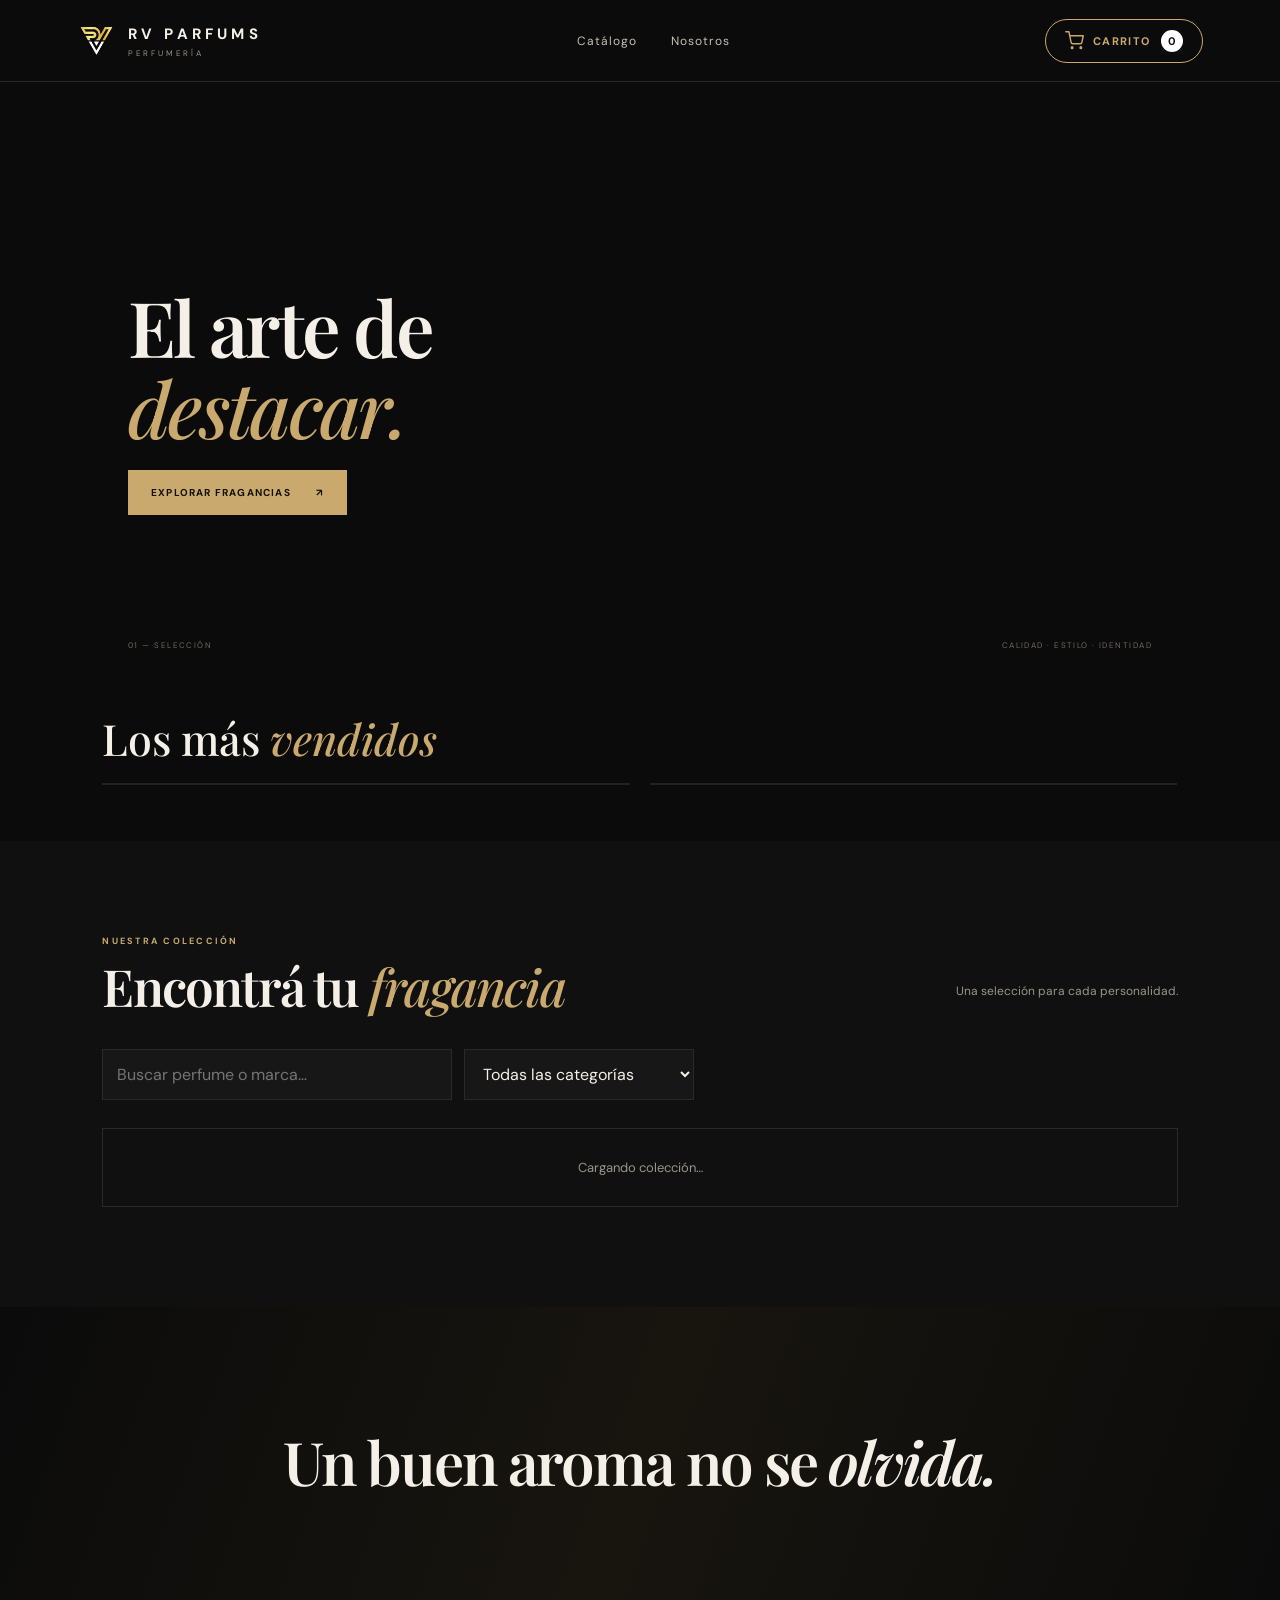
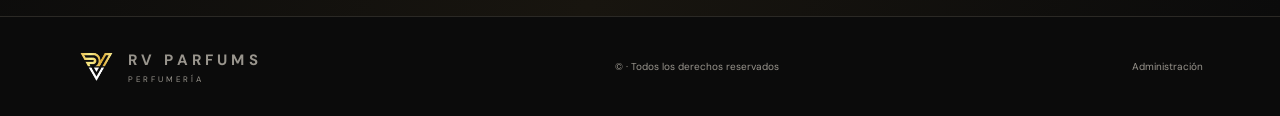
==== commit 61342e76: "Update index.html" ====
--- a/index.html
+++ b/index.html
@@ -7,24 +7,34 @@
   <meta name="theme-color" content="#0b0b0b">
   <meta name="description" content="RV Parfums: selección exclusiva de fragancias.">
   <title>RV Parfums — Perfumería</title>
+
   <link rel="preconnect" href="https://fonts.googleapis.com">
   <link rel="preconnect" href="https://fonts.gstatic.com" crossorigin>
   <link href="https://fonts.googleapis.com/css2?family=DM+Sans:wght@400;500;600;700&family=Playfair+Display:wght@500;600;700&display=swap" rel="stylesheet">
+
   <link rel="stylesheet" href="styles.css">
+
   <script src="https://cdn.jsdelivr.net/npm/@supabase/supabase-js@2"></script>
   <script src="config.js"></script>
   <script defer src="store.js"></script>
 </head>
+
 <body>
+
   <header class="site-header">
     <a class="brand" href="#">
       <span class="brand-mark">RV</span>
-      <span><b>RV PARFUMS</b><small>PERFUMERÍA</small></span>
+      <span>
+        <b>RV PARFUMS</b>
+        <small>PERFUMERÍA</small>
+      </span>
     </a>
+
     <nav>
       <a href="#catalogo">Catálogo</a>
       <a href="#nosotros">Nosotros</a>
     </nav>
+
     <button class="cart-trigger" id="open-cart" aria-label="Abrir carrito">
       <svg class="cart-icon" xmlns="http://www.w3.org/2000/svg" width="19" height="19" viewBox="0 0 24 24" fill="none" stroke="currentColor" stroke-width="1.8" stroke-linecap="round" stroke-linejoin="round" aria-hidden="true">
         <circle cx="9" cy="21" r="1"/>
@@ -37,20 +47,24 @@
   </header>
 
   <main>
+
+    <!-- PORTADA PRINCIPAL -->
     <section class="hero">
       <div class="hero-copy">
         <h1>El arte de<br><em>destacar.</em></h1>
+
         <a class="button button-gold" href="#catalogo">
           EXPLORAR FRAGANCIAS <span>↗</span>
         </a>
       </div>
+
       <div class="hero-bottom">
         <span>01 — SELECCIÓN</span>
         <span>CALIDAD · ESTILO · IDENTIDAD</span>
       </div>
     </section>
 
-    <!-- SECCIÓN LOS MÁS VENDIDOS -->
+    <!-- LOS MÁS VENDIDOS -->
     <section class="bestsellers-section" id="los-mas-vendidos">
 
       <div class="bestsellers-heading">
@@ -60,6 +74,7 @@
       </div>
 
       <div class="bestsellers-carousel">
+
         <div
           class="bestsellers-viewport"
           id="bestsellers-viewport"
@@ -68,15 +83,19 @@
             class="bestsellers-track"
             id="bestsellers-track"
           >
-            <!-- Los seis espacios serán cargados desde Supabase -->
-            <div class="bestseller-card is-empty"></div>
-            <div class="bestseller-card is-empty"></div>
-            <div class="bestseller-card is-empty"></div>
-            <div class="bestseller-card is-empty"></div>
-            <div class="bestseller-card is-empty"></div>
-            <div class="bestseller-card is-empty"></div>
+
+            <!-- Los seis espacios se cargan desde Supabase -->
+
+            <div class="bestseller-card is-empty"></div>
+            <div class="bestseller-card is-empty"></div>
+            <div class="bestseller-card is-empty"></div>
+            <div class="bestseller-card is-empty"></div>
+            <div class="bestseller-card is-empty"></div>
+            <div class="bestseller-card is-empty"></div>
+
           </div>
         </div>
+
       </div>
 
       <div
@@ -88,100 +107,175 @@
     </section>
     <!-- FIN DE LOS MÁS VENDIDOS -->
 
+    <!-- PRODUCTOS DESTACADOS: SECCIÓN OCULTA -->
     <section class="featured-section" id="destacados" hidden>
+
       <div class="featured-heading">
         <div>
           <p class="eyebrow">LA SELECCIÓN DE RV PARFUMS</p>
           <h2>Nuestras <em>destacadas</em></h2>
         </div>
+
         <span class="featured-note">SELECCIÓN EXCLUSIVA</span>
       </div>
 
       <div class="featured-carousel">
+
         <button class="featured-arrow" id="featured-prev" type="button" aria-label="Productos anteriores">‹</button>
+
         <div class="featured-viewport" id="featured-viewport">
           <div class="featured-track" id="featured-track"></div>
         </div>
+
         <button class="featured-arrow" id="featured-next" type="button" aria-label="Productos siguientes">›</button>
-      </div>
+
+      </div>
+
       <div class="featured-dots" id="featured-dots"></div>
-    </section>
-
+
+    </section>
+
+    <!-- CATÁLOGO -->
     <section class="catalog-section" id="catalogo">
+
       <div class="section-heading">
         <div>
           <p class="eyebrow">NUESTRA COLECCIÓN</p>
           <h2>Encontrá tu <em>fragancia</em></h2>
         </div>
+
         <p class="muted">Una selección para cada personalidad.</p>
       </div>
 
       <div class="catalog-tools">
-        <input id="search" type="search" placeholder="Buscar perfume o marca…" aria-label="Buscar productos">
+
+        <input
+          id="search"
+          type="search"
+          placeholder="Buscar perfume o marca…"
+          aria-label="Buscar productos"
+        >
+
         <select id="category-filter" aria-label="Filtrar por categoría">
           <option value="">Todas las categorías</option>
         </select>
+
       </div>
 
       <div id="product-grid" class="product-grid">
         <div class="loading">Cargando colección…</div>
       </div>
-    </section>
-
+
+    </section>
+
+    <!-- FRASE FINAL -->
     <section class="manifesto" id="nosotros">
-      <h2>Un buen aroma no se olvida.</h2>
-    </section>
+      <h2>Un buen aroma no se <em>olvida.</em></h2>
+    </section>
+
   </main>
 
+  <!-- PIE DE PÁGINA -->
   <footer class="footer">
+
     <a class="brand" href="#">
       <span class="brand-mark">RV</span>
-      <span><b>RV PARFUMS</b><small>PERFUMERÍA</small></span>
+      <span>
+        <b>RV PARFUMS</b>
+        <small>PERFUMERÍA</small>
+      </span>
     </a>
-    <span>© <span id="year"></span> · Todos los derechos reservados</span>
+
+    <span>
+      © <span id="year"></span> · Todos los derechos reservados
+    </span>
+
     <a href="admin.html">Administración</a>
+
   </footer>
 
+  <!-- MODAL DE PRODUCTOS -->
   <div class="overlay" id="product-overlay" aria-hidden="true"></div>
 
-  <section class="product-modal" id="product-modal" role="dialog" aria-modal="true" aria-labelledby="modal-product-name" aria-hidden="true">
-    <button type="button" class="icon-button product-modal-close" id="close-product-modal" aria-label="Cerrar producto">✕</button>
+  <section
+    class="product-modal"
+    id="product-modal"
+    role="dialog"
+    aria-modal="true"
+    aria-labelledby="modal-product-name"
+    aria-hidden="true"
+  >
+
+    <button
+      type="button"
+      class="icon-button product-modal-close"
+      id="close-product-modal"
+      aria-label="Cerrar producto"
+    >✕</button>
+
     <div class="product-modal-content">
+
       <div class="product-modal-image">
         <img id="modal-product-image" src="" alt="">
       </div>
+
       <div class="product-modal-info">
+
         <p class="eyebrow" id="modal-product-brand">RV PARFUMS</p>
+
         <h2 id="modal-product-name">Nombre del producto</h2>
-        <p class="product-modal-description" id="modal-product-description"></p>
+
+        <p
+          class="product-modal-description"
+          id="modal-product-description"
+        ></p>
+
         <div id="modal-purchase-options"></div>
+
         <div class="product-modal-price">
           <span>Precio</span>
           <strong id="modal-product-price">Gs. 0</strong>
         </div>
+
         <div class="product-modal-quantity">
           <span>Cantidad</span>
+
           <div class="qty">
             <button type="button" id="modal-qty-minus" aria-label="Restar cantidad">−</button>
             <span id="modal-qty">1</span>
             <button type="button" id="modal-qty-plus" aria-label="Aumentar cantidad">+</button>
           </div>
         </div>
-        <button type="button" class="button button-gold full" id="modal-add-to-cart">AGREGAR A MI CARRITO</button>
+
+        <button
+          type="button"
+          class="button button-gold full"
+          id="modal-add-to-cart"
+        >
+          AGREGAR A MI CARRITO
+        </button>
+
         <p class="form-message" id="modal-product-message"></p>
+
       </div>
     </div>
+
   </section>
 
+  <!-- CARRITO -->
   <div class="overlay" id="cart-overlay"></div>
 
   <aside class="cart-panel" id="cart-panel" aria-label="Carrito de compras">
+
     <div class="cart-head">
+
       <div>
         <p class="eyebrow">TU SELECCIÓN</p>
         <h3>Mi carrito</h3>
       </div>
+
       <button class="icon-button" id="close-cart" aria-label="Cerrar">✕</button>
+
     </div>
 
     <div id="cart-items" class="cart-items">
@@ -194,13 +288,34 @@
     </div>
 
     <form id="checkout-form" class="checkout-form">
-      <input name="customer" type="text" placeholder="Nombre completo" autocomplete="name" required>
-      <textarea name="message" placeholder="Mensaje adicional (opcional)" rows="3"></textarea>
-      <button class="button button-gold full" type="submit">FINALIZAR POR WHATSAPP ↗</button>
-      <small class="muted">Completá tu nombre y enviá tu pedido por WhatsApp.</small>
+
+      <input
+        name="customer"
+        type="text"
+        placeholder="Nombre completo"
+        autocomplete="name"
+        required
+      >
+
+      <textarea
+        name="message"
+        placeholder="Mensaje adicional (opcional)"
+        rows="3"
+      ></textarea>
+
+      <button class="button button-gold full" type="submit">
+        FINALIZAR POR WHATSAPP ↗
+      </button>
+
+      <small class="muted">
+        Completá tu nombre y enviá tu pedido por WhatsApp.
+      </small>
+
     </form>
+
   </aside>
 
   <div class="toast" id="toast"></div>
+
 </body>
 </html>
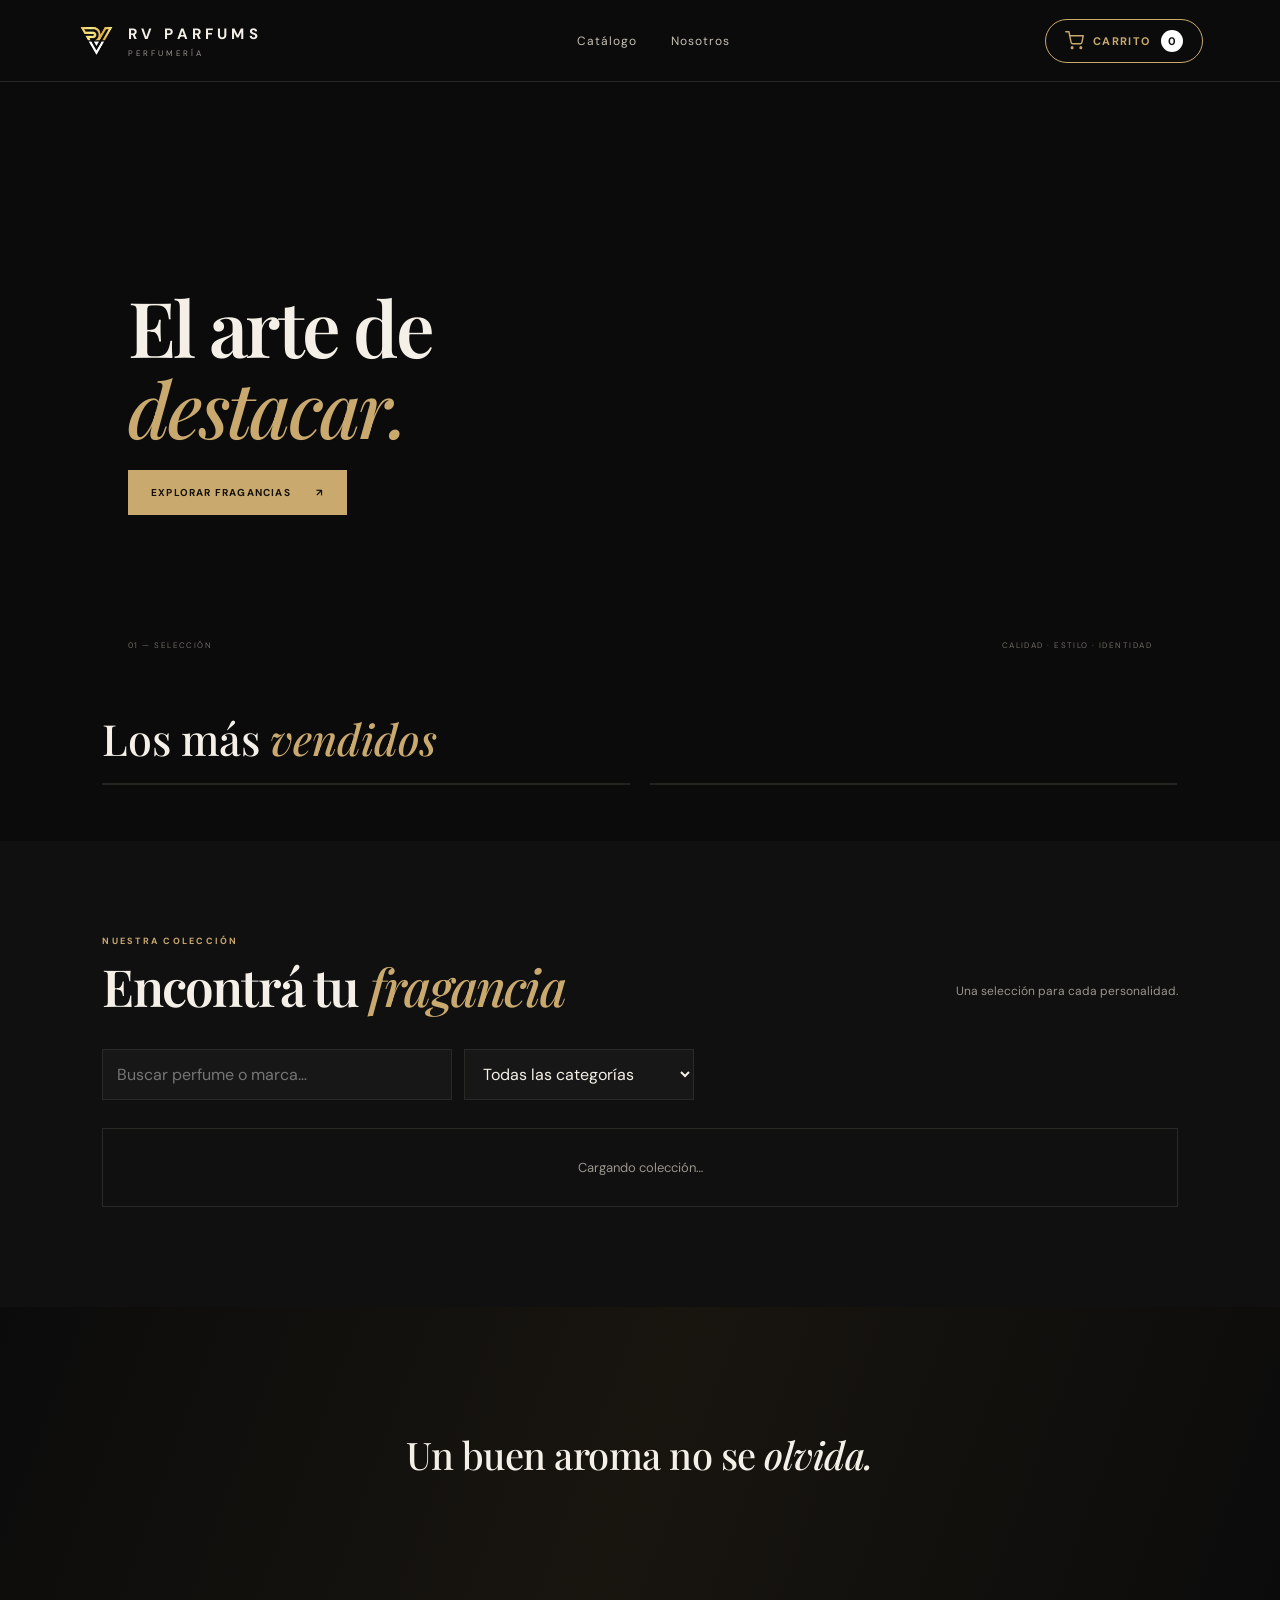
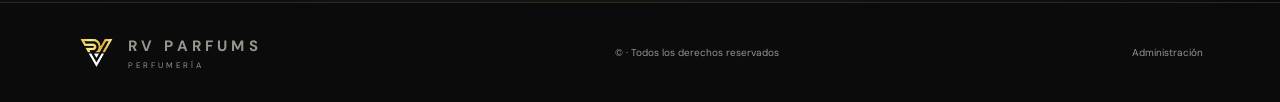
==== commit 5e396e62: "Update index.html" ====
--- a/index.html
+++ b/index.html
@@ -74,7 +74,6 @@
       </div>
 
       <div class="bestsellers-carousel">
-
         <div
           class="bestsellers-viewport"
           id="bestsellers-viewport"
@@ -83,19 +82,15 @@
             class="bestsellers-track"
             id="bestsellers-track"
           >
-
             <!-- Los seis espacios se cargan desde Supabase -->
-
-            <div class="bestseller-card is-empty"></div>
-            <div class="bestseller-card is-empty"></div>
-            <div class="bestseller-card is-empty"></div>
-            <div class="bestseller-card is-empty"></div>
-            <div class="bestseller-card is-empty"></div>
-            <div class="bestseller-card is-empty"></div>
-
+            <div class="bestseller-card is-empty"></div>
+            <div class="bestseller-card is-empty"></div>
+            <div class="bestseller-card is-empty"></div>
+            <div class="bestseller-card is-empty"></div>
+            <div class="bestseller-card is-empty"></div>
+            <div class="bestseller-card is-empty"></div>
           </div>
         </div>
-
       </div>
 
       <div
@@ -105,50 +100,39 @@
       ></div>
 
     </section>
-    <!-- FIN DE LOS MÁS VENDIDOS -->
 
     <!-- PRODUCTOS DESTACADOS: SECCIÓN OCULTA -->
     <section class="featured-section" id="destacados" hidden>
-
       <div class="featured-heading">
         <div>
           <p class="eyebrow">LA SELECCIÓN DE RV PARFUMS</p>
           <h2>Nuestras <em>destacadas</em></h2>
         </div>
-
         <span class="featured-note">SELECCIÓN EXCLUSIVA</span>
       </div>
 
       <div class="featured-carousel">
-
         <button class="featured-arrow" id="featured-prev" type="button" aria-label="Productos anteriores">‹</button>
-
         <div class="featured-viewport" id="featured-viewport">
           <div class="featured-track" id="featured-track"></div>
         </div>
-
         <button class="featured-arrow" id="featured-next" type="button" aria-label="Productos siguientes">›</button>
-
       </div>
 
       <div class="featured-dots" id="featured-dots"></div>
-
     </section>
 
     <!-- CATÁLOGO -->
     <section class="catalog-section" id="catalogo">
-
       <div class="section-heading">
         <div>
           <p class="eyebrow">NUESTRA COLECCIÓN</p>
           <h2>Encontrá tu <em>fragancia</em></h2>
         </div>
-
         <p class="muted">Una selección para cada personalidad.</p>
       </div>
 
       <div class="catalog-tools">
-
         <input
           id="search"
           type="search"
@@ -159,13 +143,11 @@
         <select id="category-filter" aria-label="Filtrar por categoría">
           <option value="">Todas las categorías</option>
         </select>
-
       </div>
 
       <div id="product-grid" class="product-grid">
         <div class="loading">Cargando colección…</div>
       </div>
-
     </section>
 
     <!-- FRASE FINAL -->
@@ -177,7 +159,6 @@
 
   <!-- PIE DE PÁGINA -->
   <footer class="footer">
-
     <a class="brand" href="#">
       <span class="brand-mark">RV</span>
       <span>
@@ -191,7 +172,6 @@
     </span>
 
     <a href="admin.html">Administración</a>
-
   </footer>
 
   <!-- MODAL DE PRODUCTOS -->
@@ -205,7 +185,6 @@
     aria-labelledby="modal-product-name"
     aria-hidden="true"
   >
-
     <button
       type="button"
       class="icon-button product-modal-close"
@@ -214,15 +193,12 @@
     >✕</button>
 
     <div class="product-modal-content">
-
       <div class="product-modal-image">
         <img id="modal-product-image" src="" alt="">
       </div>
 
       <div class="product-modal-info">
-
         <p class="eyebrow" id="modal-product-brand">RV PARFUMS</p>
-
         <h2 id="modal-product-name">Nombre del producto</h2>
 
         <p
@@ -239,7 +215,6 @@
 
         <div class="product-modal-quantity">
           <span>Cantidad</span>
-
           <div class="qty">
             <button type="button" id="modal-qty-minus" aria-label="Restar cantidad">−</button>
             <span id="modal-qty">1</span>
@@ -256,26 +231,21 @@
         </button>
 
         <p class="form-message" id="modal-product-message"></p>
-
-      </div>
-    </div>
-
+      </div>
+    </div>
   </section>
 
   <!-- CARRITO -->
   <div class="overlay" id="cart-overlay"></div>
 
   <aside class="cart-panel" id="cart-panel" aria-label="Carrito de compras">
-
     <div class="cart-head">
-
       <div>
         <p class="eyebrow">TU SELECCIÓN</p>
         <h3>Mi carrito</h3>
       </div>
 
       <button class="icon-button" id="close-cart" aria-label="Cerrar">✕</button>
-
     </div>
 
     <div id="cart-items" class="cart-items">
@@ -288,7 +258,6 @@
     </div>
 
     <form id="checkout-form" class="checkout-form">
-
       <input
         name="customer"
         type="text"
@@ -310,9 +279,7 @@
       <small class="muted">
         Completá tu nombre y enviá tu pedido por WhatsApp.
       </small>
-
     </form>
-
   </aside>
 
   <div class="toast" id="toast"></div>
--- a/styles.css
+++ b/styles.css
@@ -1169,3 +1169,15 @@
     height: 90px;
   }
 }
+/* Frase final: estilo elegante y más discreto */
+.manifesto h2 {
+  font-family: 'Playfair Display', serif;
+  font-size: clamp(25px, 3.2vw, 38px);
+  font-weight: 500;
+  line-height: 1.3;
+  letter-spacing: -0.5px;
+}
+
+.manifesto h2 em {
+  font-style: italic;
+}
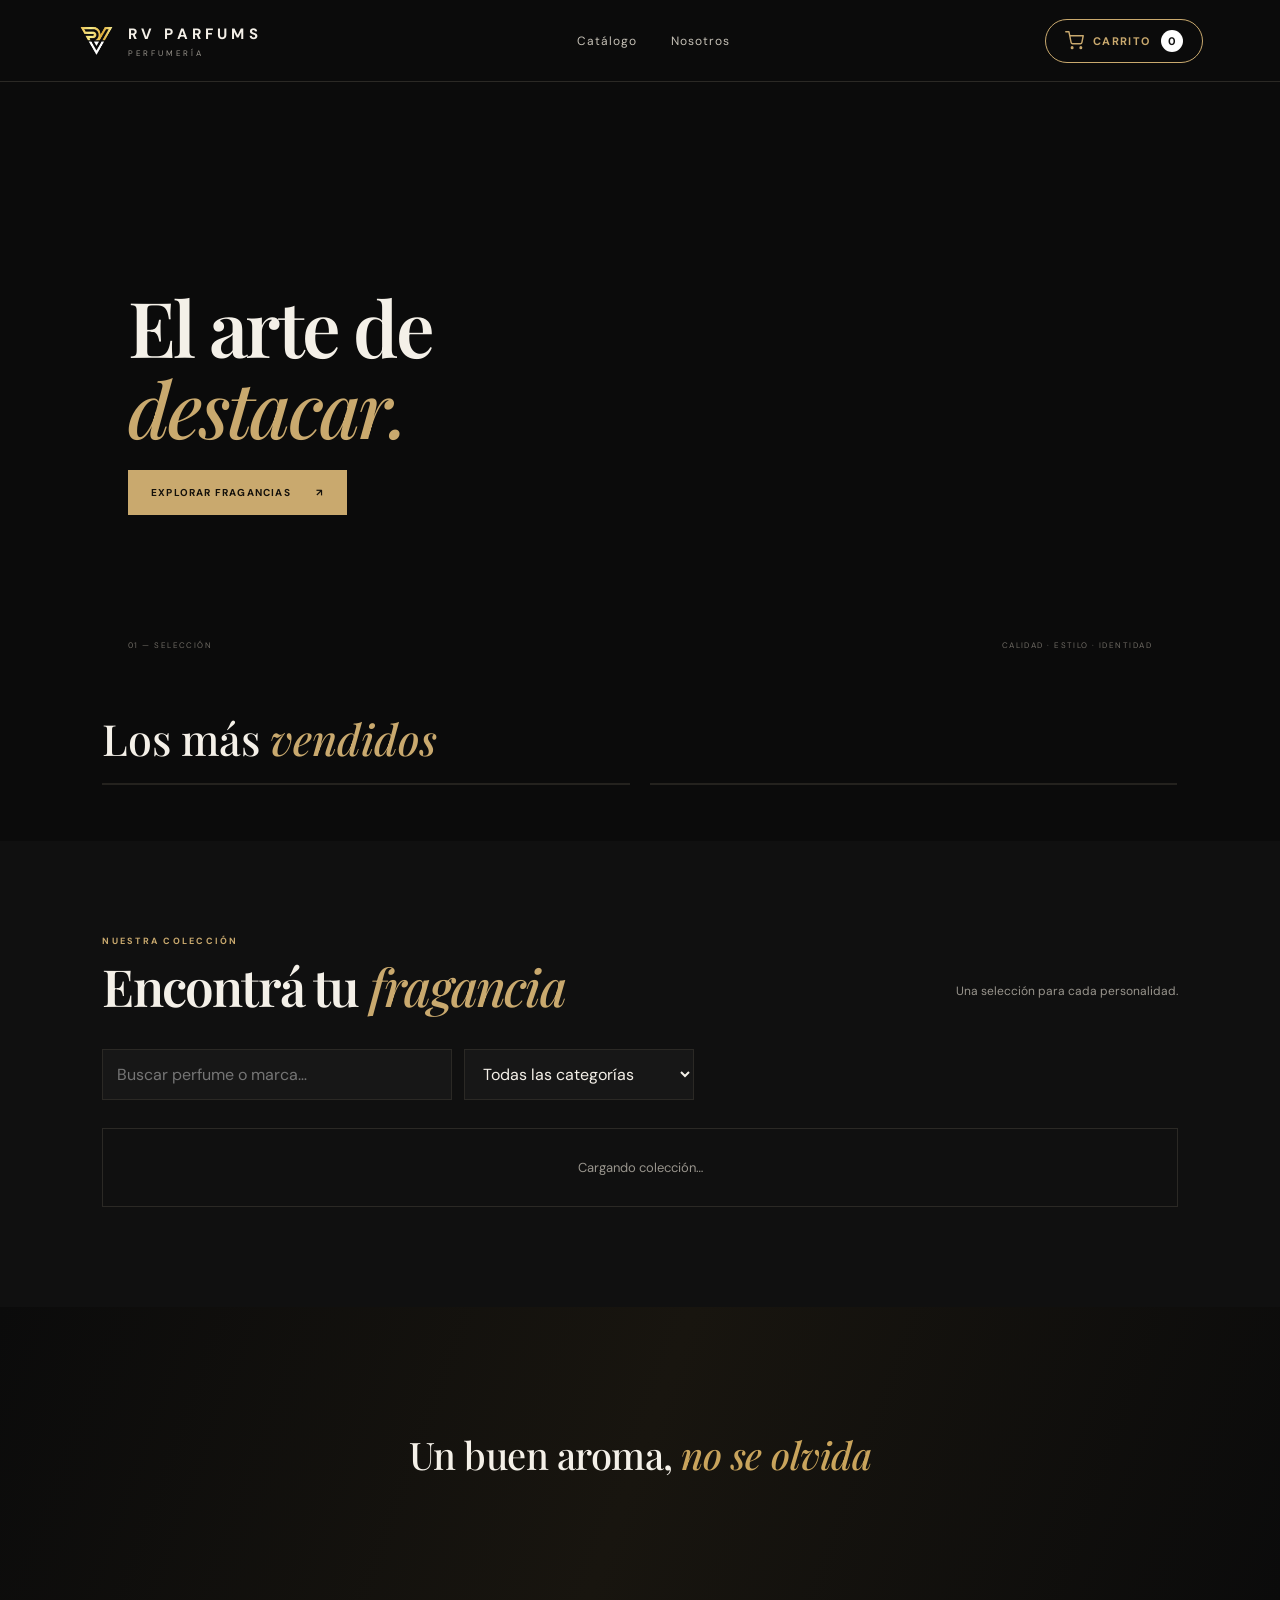
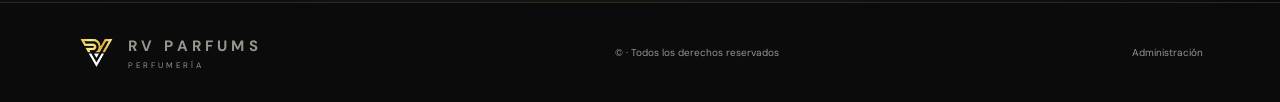
==== commit dbe8a1d7: "Update index.html" ====
--- a/index.html
+++ b/index.html
@@ -21,6 +21,7 @@
 
 <body>
 
+  <!-- ENCABEZADO -->
   <header class="site-header">
     <a class="brand" href="#">
       <span class="brand-mark">RV</span>
@@ -82,6 +83,7 @@
             class="bestsellers-track"
             id="bestsellers-track"
           >
+
             <!-- Los seis espacios se cargan desde Supabase -->
             <div class="bestseller-card is-empty"></div>
             <div class="bestseller-card is-empty"></div>
@@ -89,6 +91,7 @@
             <div class="bestseller-card is-empty"></div>
             <div class="bestseller-card is-empty"></div>
             <div class="bestseller-card is-empty"></div>
+
           </div>
         </div>
       </div>
@@ -103,36 +106,56 @@
 
     <!-- PRODUCTOS DESTACADOS: SECCIÓN OCULTA -->
     <section class="featured-section" id="destacados" hidden>
+
       <div class="featured-heading">
         <div>
           <p class="eyebrow">LA SELECCIÓN DE RV PARFUMS</p>
           <h2>Nuestras <em>destacadas</em></h2>
         </div>
+
         <span class="featured-note">SELECCIÓN EXCLUSIVA</span>
       </div>
 
       <div class="featured-carousel">
-        <button class="featured-arrow" id="featured-prev" type="button" aria-label="Productos anteriores">‹</button>
+
+        <button
+          class="featured-arrow"
+          id="featured-prev"
+          type="button"
+          aria-label="Productos anteriores"
+        >‹</button>
+
         <div class="featured-viewport" id="featured-viewport">
           <div class="featured-track" id="featured-track"></div>
         </div>
-        <button class="featured-arrow" id="featured-next" type="button" aria-label="Productos siguientes">›</button>
+
+        <button
+          class="featured-arrow"
+          id="featured-next"
+          type="button"
+          aria-label="Productos siguientes"
+        >›</button>
+
       </div>
 
       <div class="featured-dots" id="featured-dots"></div>
+
     </section>
 
     <!-- CATÁLOGO -->
     <section class="catalog-section" id="catalogo">
+
       <div class="section-heading">
         <div>
           <p class="eyebrow">NUESTRA COLECCIÓN</p>
           <h2>Encontrá tu <em>fragancia</em></h2>
         </div>
+
         <p class="muted">Una selección para cada personalidad.</p>
       </div>
 
       <div class="catalog-tools">
+
         <input
           id="search"
           type="search"
@@ -143,22 +166,25 @@
         <select id="category-filter" aria-label="Filtrar por categoría">
           <option value="">Todas las categorías</option>
         </select>
+
       </div>
 
       <div id="product-grid" class="product-grid">
         <div class="loading">Cargando colección…</div>
       </div>
+
     </section>
 
     <!-- FRASE FINAL -->
     <section class="manifesto" id="nosotros">
-      <h2>Un buen aroma no se <em>olvida.</em></h2>
+      <h2>Un buen aroma, <em>no se olvida</em></h2>
     </section>
 
   </main>
 
   <!-- PIE DE PÁGINA -->
   <footer class="footer">
+
     <a class="brand" href="#">
       <span class="brand-mark">RV</span>
       <span>
@@ -172,6 +198,7 @@
     </span>
 
     <a href="admin.html">Administración</a>
+
   </footer>
 
   <!-- MODAL DE PRODUCTOS -->
@@ -185,6 +212,7 @@
     aria-labelledby="modal-product-name"
     aria-hidden="true"
   >
+
     <button
       type="button"
       class="icon-button product-modal-close"
@@ -193,12 +221,15 @@
     >✕</button>
 
     <div class="product-modal-content">
+
       <div class="product-modal-image">
         <img id="modal-product-image" src="" alt="">
       </div>
 
       <div class="product-modal-info">
+
         <p class="eyebrow" id="modal-product-brand">RV PARFUMS</p>
+
         <h2 id="modal-product-name">Nombre del producto</h2>
 
         <p
@@ -215,6 +246,7 @@
 
         <div class="product-modal-quantity">
           <span>Cantidad</span>
+
           <div class="qty">
             <button type="button" id="modal-qty-minus" aria-label="Restar cantidad">−</button>
             <span id="modal-qty">1</span>
@@ -231,14 +263,17 @@
         </button>
 
         <p class="form-message" id="modal-product-message"></p>
+
       </div>
     </div>
+
   </section>
 
   <!-- CARRITO -->
   <div class="overlay" id="cart-overlay"></div>
 
   <aside class="cart-panel" id="cart-panel" aria-label="Carrito de compras">
+
     <div class="cart-head">
       <div>
         <p class="eyebrow">TU SELECCIÓN</p>
@@ -258,6 +293,7 @@
     </div>
 
     <form id="checkout-form" class="checkout-form">
+
       <input
         name="customer"
         type="text"
@@ -279,7 +315,9 @@
       <small class="muted">
         Completá tu nombre y enviá tu pedido por WhatsApp.
       </small>
+
     </form>
+
   </aside>
 
   <div class="toast" id="toast"></div>
--- a/styles.css
+++ b/styles.css
@@ -1181,3 +1181,15 @@
 .manifesto h2 em {
   font-style: italic;
 }
+.manifesto h2 {
+  font-family: 'Playfair Display', serif;
+  font-size: clamp(25px, 3.2vw, 38px);
+  font-weight: 500;
+  line-height: 1.3;
+  letter-spacing: -0.5px;
+}
+
+.manifesto h2 em {
+  color: #c9a45c;
+  font-style: italic;
+}
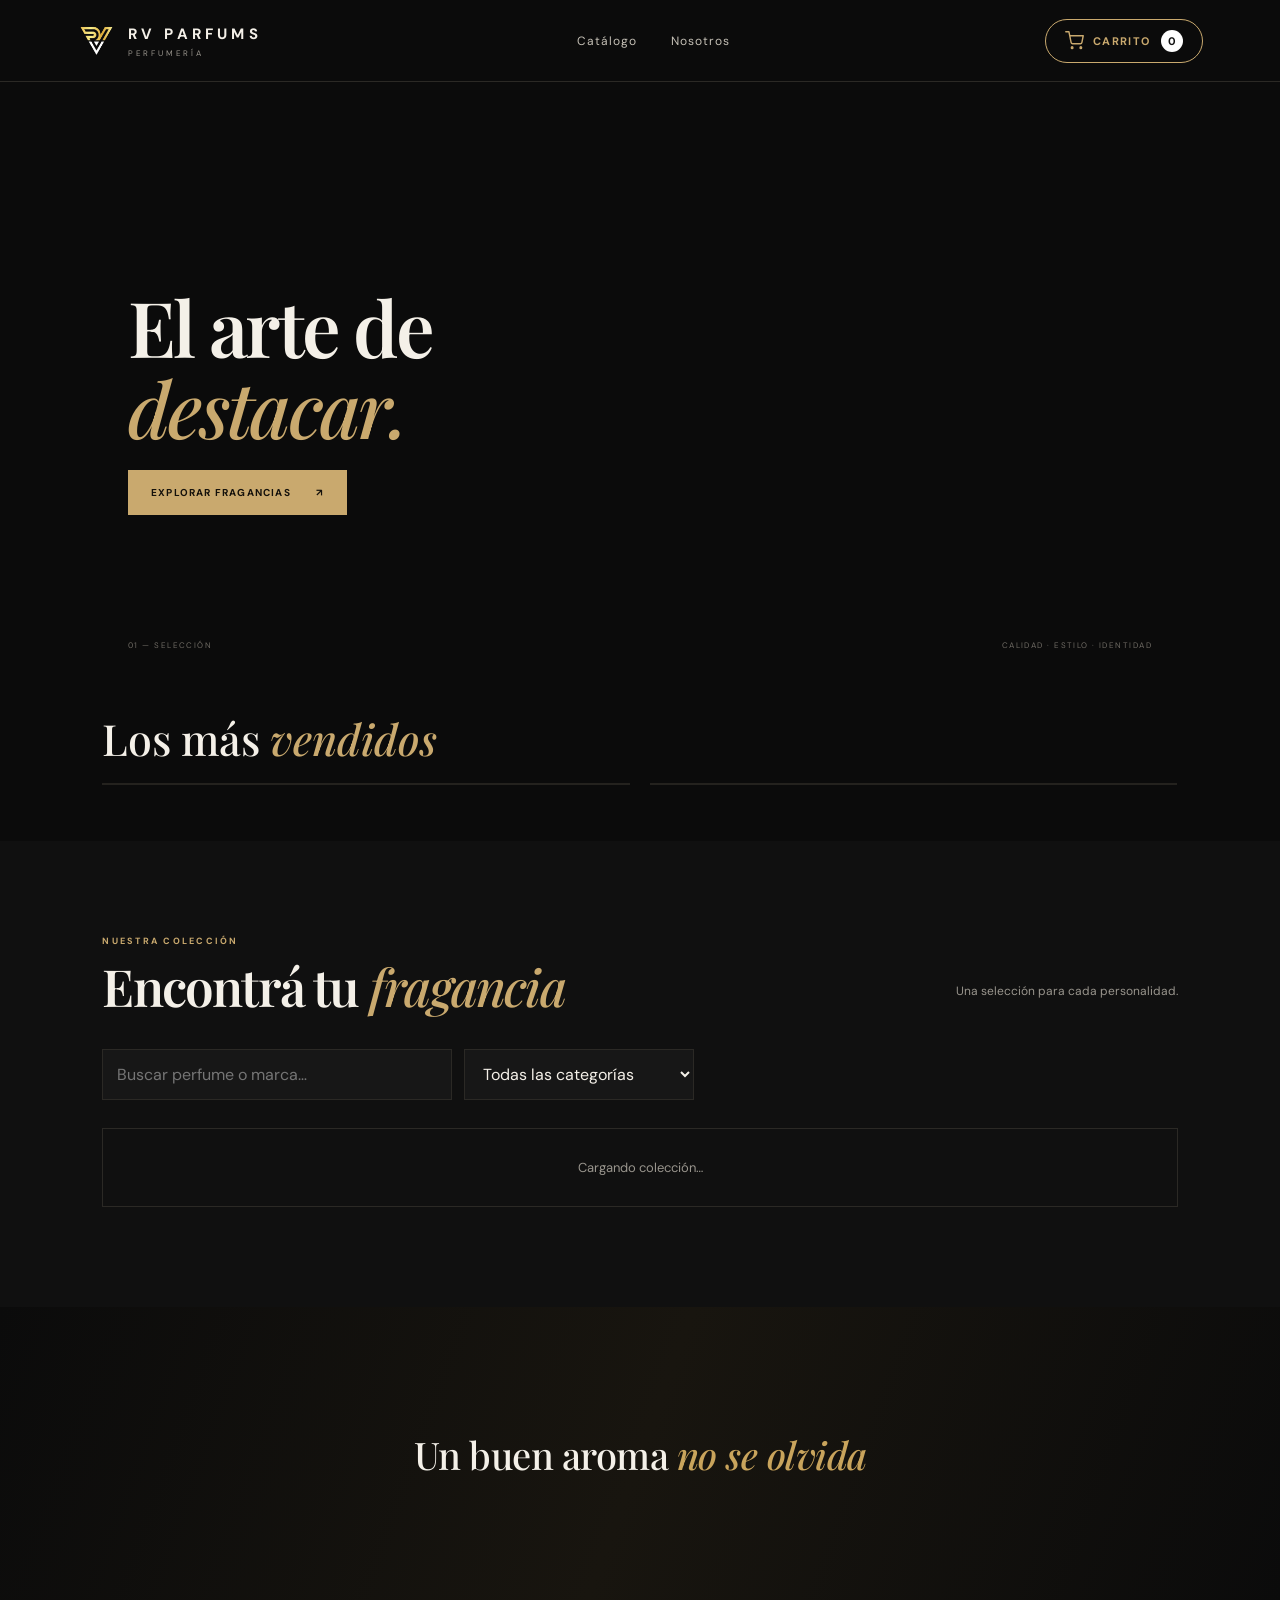
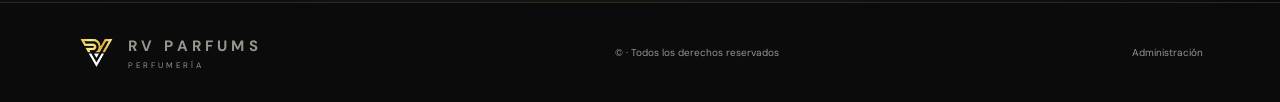
==== commit 11afee89: "Update index.html" ====
--- a/index.html
+++ b/index.html
@@ -177,7 +177,7 @@
 
     <!-- FRASE FINAL -->
     <section class="manifesto" id="nosotros">
-      <h2>Un buen aroma, <em>no se olvida</em></h2>
+      <h2>Un buen aroma <em>no se olvida</em></h2>
     </section>
 
   </main>
--- a/styles.css
+++ b/styles.css
@@ -1193,3 +1193,15 @@
   color: #c9a45c;
   font-style: italic;
 }
+.manifesto h2 {
+  font-family: 'Playfair Display', serif;
+  font-size: clamp(25px, 3.2vw, 38px);
+  font-weight: 500;
+  line-height: 1.3;
+  letter-spacing: -0.5px;
+}
+
+.manifesto h2 em {
+  color: #c9a45c;
+  font-style: italic;
+}
